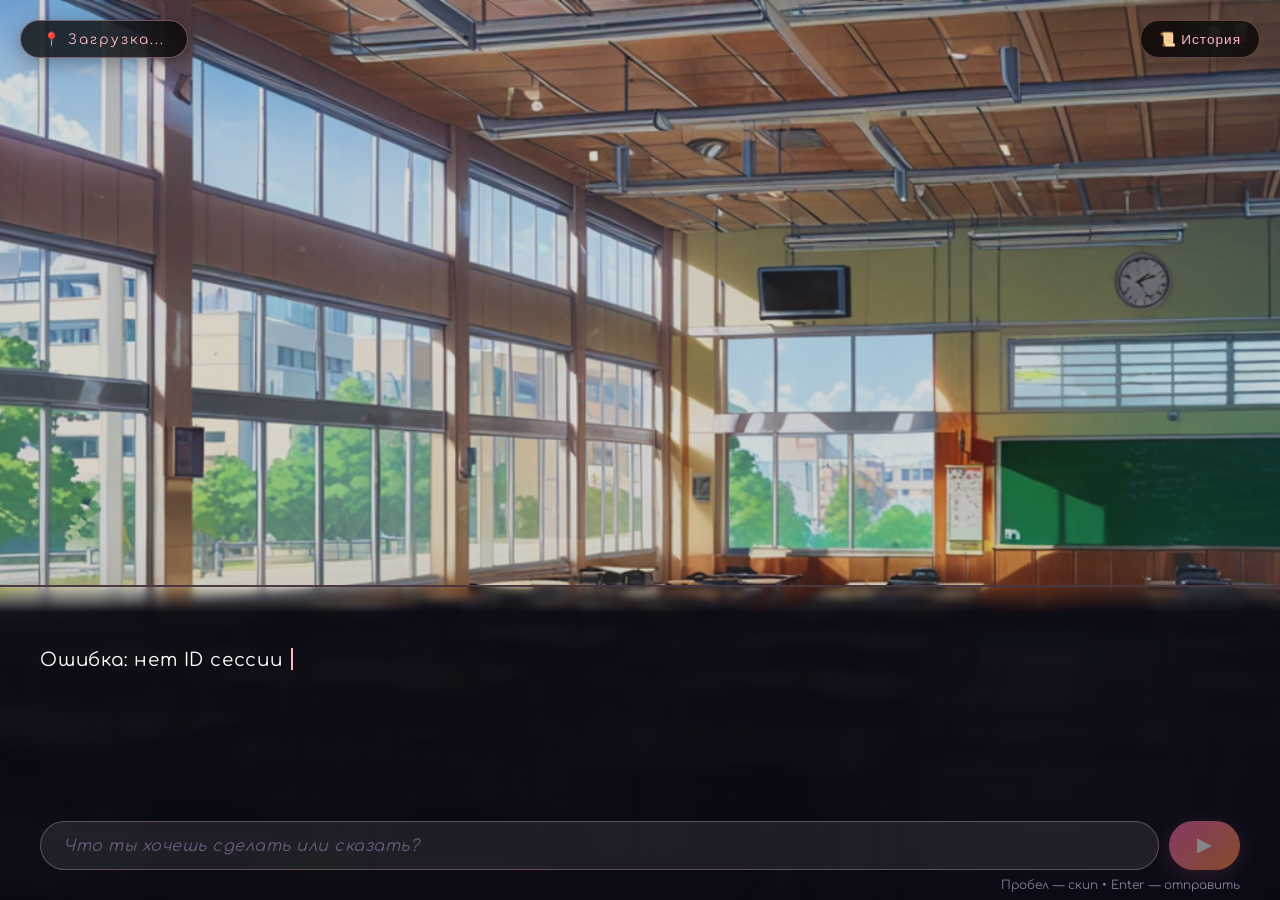
==== templates/game.html @ 04e2ed1e "disign2" ====
<!DOCTYPE html>
<html lang="ru">
<head>
    <meta charset="UTF-8">
    <meta name="viewport" content="width=device-width, initial-scale=1.0">
    <title>RP Future - Академия Сакура</title>
    <style>
        @import url('https://fonts.googleapis.com/css2?family=Comfortaa:wght@300;400;700&display=swap');

        * {
            margin: 0;
            padding: 0;
            box-sizing: border-box;
        }

        body {
            font-family: 'Comfortaa', 'Segoe UI', sans-serif;
            height: 100vh;
            overflow: hidden;
            background: #000;
            user-select: none;
            cursor: default;
        }

        .novel-container {
            width: 100%;
            height: 100vh;
            position: relative;
            display: flex;
            flex-direction: column;
        }

        /* Фон сцены */
        .scene-background {
            position: absolute;
            top: 0;
            left: 0;
            width: 100%;
            height: 100%;
            z-index: 0;
            background-size: cover;
            background-position: center;
            background-repeat: no-repeat;
            transition: background-image 1s ease-in-out;
        }

        .scene-background::after {
            content: '';
            position: absolute;
            top: 0;
            left: 0;
            width: 100%;
            height: 100%;
            background: rgba(0, 0, 0, 0.15);
            pointer-events: none;
            transition: background 1s ease;
        }

        /* Фоны */
        .bg-classroom { background-image: url('/static/images/backgrounds/bg_classroom.png'); }
        .bg-rooftop { background-image: url('/static/images/backgrounds/bg_rooftop.png'); }
        .bg-library { background-image: url('/static/images/backgrounds/bg_library.png'); }
        .bg-library::after { background: rgba(0, 0, 0, 0.25); }
        .bg-courtyard { background-image: url('/static/images/backgrounds/bg_courtyard.png'); }
        .bg-cafeteria { background-image: url('/static/images/backgrounds/bg_cafeteria.png'); }
        .bg-gym { background-image: url('/static/images/backgrounds/bg_gym.png'); }
        .bg-clubroom { background-image: url('/static/images/backgrounds/bg_clubroom.png'); }
        .bg-nursery { background-image: url('/static/images/backgrounds/bg_nursery.png'); }
        .bg-park { background-image: url('/static/images/backgrounds/bg_park.png'); }
        .bg-mall { background-image: url('/static/images/backgrounds/bg_mall.png'); }
        .bg-beach { background-image: url('/static/images/backgrounds/bg_beach.png'); }
        .bg-shrine { background-image: url('/static/images/backgrounds/bg_shrine.png'); }
        .bg-hallway { background-image: url('/static/images/backgrounds/bg_hallway.png'); }
        .bg-gate { background-image: url('/static/images/backgrounds/bg_gate.png'); }
        .bg-classroom-evening { background-image: url('/static/images/backgrounds/bg_classroom_evening.png'); }

        /* Виньетка */
        .scene-vignette {
            position: absolute;
            bottom: 0;
            left: 0;
            width: 100%;
            height: 40%;
            background: linear-gradient(0deg, rgba(0,0,0,0.5) 0%, rgba(0,0,0,0.2) 50%, transparent 100%);
            z-index: 1;
            pointer-events: none;
        }

        /* Лепестки сакуры */
        .sakura-petals {
            position: absolute;
            width: 100%;
            height: 100%;
            pointer-events: none;
            z-index: 2;
            display: none;
        }

        .sakura-petals.active { display: block; }

        .petal {
            position: absolute;
            width: 12px;
            height: 12px;
            background: rgba(255, 182, 193, 0.8);
            border-radius: 50% 0 50% 50%;
            animation: petalFall 8s linear infinite;
        }

        @keyframes petalFall {
            0% { transform: translate(0, -10vh) rotate(0deg); opacity: 0; }
            10% { opacity: 1; }
            90% { opacity: 0.5; }
            100% { transform: translate(100px, 100vh) rotate(720deg); opacity: 0; }
        }

        /* Область сцены */
        .scene-area {
            flex: 1;
            position: relative;
            min-height: 55%;
            overflow: hidden;
            z-index: 1;
        }

        /* Контейнер спрайтов */
        .sprites-container {
            position: absolute;
            bottom: -5%;
            left: 0;
            width: 100%;
            height: 100%;
            display: flex;
            justify-content: center;
            align-items: flex-end;
            gap: 30px;
            padding: 0 8%;
            z-index: 3;
        }

        /* Спрайт персонажа */
        .character-sprite {
            position: relative;
            transition: all 0.8s cubic-bezier(0.68, -0.55, 0.265, 1.55);
            display: none;
            filter: brightness(0.85) saturate(0.9) drop-shadow(0 10px 20px rgba(0,0,0,0.4));
        }

        .character-sprite.visible {
            display: block;
            animation: spriteAppear 0.8s ease;
        }

        .character-sprite.highlighted {
            filter: brightness(1.15) saturate(1.15) drop-shadow(0 0 25px rgba(255,255,255,0.7));
            transform: translateY(-8px) scale(1.04);
            z-index: 10;
        }

        @keyframes spriteAppear {
            from { opacity: 0; transform: translateY(60px); }
            to { opacity: 1; transform: translateY(0); }
        }

        .character-sprite img {
            max-height: 75vh;
            max-width: 28vw;
            width: auto;
            height: auto;
            display: block;
            transition: all 0.8s ease;
            object-fit: contain;
            object-position: bottom;
            /* Опускаем вниз */
            margin-bottom: -20%;
        }

        .sprite-name {
            position: absolute;
            bottom: -30px;
            left: 50%;
            transform: translateX(-50%);
            background: rgba(0,0,0,0.85);
            backdrop-filter: blur(10px);
            color: #fff;
            padding: 5px 14px;
            border-radius: 15px;
            font-size: 0.75em;
            white-space: nowrap;
            letter-spacing: 1px;
            opacity: 0;
            transition: all 0.5s ease;
            border: 1px solid rgba(255,255,255,0.2);
        }

        .character-sprite.highlighted .sprite-name {
            opacity: 1;
            background: rgba(255,255,255,0.95);
            color: #000;
            font-weight: 700;
            box-shadow: 0 5px 20px rgba(0,0,0,0.3);
        }

        .emotion-bubble {
            position: absolute;
            top: -25px;
            left: 50%;
            transform: translateX(-50%);
            font-size: 1.8em;
            animation: emotionFloat 2s ease-in-out infinite;
            opacity: 0;
            transition: opacity 0.3s ease;
            filter: drop-shadow(0 2px 5px rgba(0,0,0,0.3));
        }

        .character-sprite.highlighted .emotion-bubble { opacity: 1; }

        @keyframes emotionFloat {
            0%, 100% { transform: translateX(-50%) translateY(0); }
            50% { transform: translateX(-50%) translateY(-10px); }
        }

        .location-label {
            position: absolute;
            top: 20px;
            left: 20px;
            background: rgba(0,0,0,0.75);
            backdrop-filter: blur(15px);
            color: #FFB6C1;
            padding: 10px 22px;
            border-radius: 25px;
            font-size: 0.85em;
            letter-spacing: 2px;
            border: 1px solid rgba(255,182,193,0.4);
            z-index: 20;
            box-shadow: 0 5px 20px rgba(0,0,0,0.3);
        }

        /* Текстовое поле */
        .text-box-container {
            background: linear-gradient(180deg, rgba(10,10,20,0) 0%, rgba(10,10,20,0.95) 8%, rgba(10,10,20,0.98) 100%);
            padding: 25px 40px 30px;
            min-height: 35%;
            display: flex;
            flex-direction: column;
            border-top: 2px solid rgba(255,182,193,0.25);
            position: relative;
            z-index: 10;
            backdrop-filter: blur(5px);
        }

        .speaker-name-box {
            margin-bottom: 12px;
            display: none;
            animation: slideName 0.5s cubic-bezier(0.68, -0.55, 0.265, 1.55);
        }

        @keyframes slideName {
            from { opacity: 0; transform: translateX(-20px) scale(0.9); }
            to { opacity: 1; transform: translateX(0) scale(1); }
        }

        .speaker-name {
            display: inline-block;
            padding: 8px 24px;
            border-radius: 25px;
            font-weight: 700;
            font-size: 1em;
            letter-spacing: 1.5px;
            box-shadow: 0 4px 20px rgba(0,0,0,0.5);
            position: relative;
        }

        .speaker-name::before {
            content: '';
            position: absolute;
            bottom: -5px;
            left: 22px;
            width: 12px;
            height: 12px;
            background: inherit;
            transform: rotate(45deg);
        }

        .narrator-text {
            color: #b0a0c0;
            font-style: italic;
            margin-bottom: 8px;
            font-size: 0.9em;
            line-height: 1.6;
            opacity: 0.9;
            min-height: 24px;
            text-shadow: 0 1px 2px rgba(0,0,0,0.5);
        }

        .dialogue-text {
            color: #ffffff;
            font-size: 1.15em;
            line-height: 1.8;
            margin-bottom: 15px;
            flex: 1;
            letter-spacing: 0.8px;
            position: relative;
            min-height: 30px;
            text-shadow: 0 1px 3px rgba(0,0,0,0.3);
        }

        .typing-cursor {
            display: inline-block;
            width: 2px;
            height: 1.2em;
            background: #FFB6C1;
            margin-left: 2px;
            vertical-align: text-bottom;
            animation: cursorBlink 0.8s infinite;
        }

        @keyframes cursorBlink {
            0%, 100% { opacity: 1; }
            50% { opacity: 0; }
        }

        .input-area {
            display: flex;
            gap: 10px;
            margin-top: auto;
        }

        #playerInput {
            flex: 1;
            background: rgba(255,255,255,0.08);
            border: 1px solid rgba(255,182,193,0.3);
            color: #fff;
            padding: 14px 22px;
            border-radius: 30px;
            font-family: 'Comfortaa', sans-serif;
            font-size: 1em;
            outline: none;
            transition: all 0.3s ease;
            letter-spacing: 0.5px;
        }

        #playerInput:focus {
            border-color: #FFB6C1;
            background: rgba(255,255,255,0.12);
            box-shadow: 0 0 25px rgba(255,182,193,0.2);
        }

        #playerInput::placeholder {
            color: #6a5a7a;
            font-style: italic;
        }

        .send-button {
            background: linear-gradient(135deg, #ff69b4, #ff8c42);
            border: none;
            color: white;
            padding: 14px 28px;
            border-radius: 30px;
            cursor: pointer;
            font-weight: 700;
            font-size: 1.1em;
            letter-spacing: 1px;
            transition: all 0.3s ease;
            box-shadow: 0 5px 20px rgba(255,105,180,0.3);
        }

        .send-button:hover {
            transform: scale(1.08);
            box-shadow: 0 8px 30px rgba(255,105,180,0.5);
        }

        .send-button:active { transform: scale(0.95); }
        .send-button:disabled { opacity: 0.5; cursor: not-allowed; transform: none; }

        .continue-hint {
            position: absolute;
            bottom: 8px;
            right: 40px;
            color: #8a7a9a;
            font-size: 0.75em;
            animation: hintPulse 2s infinite;
            pointer-events: none;
        }

        @keyframes hintPulse {
            0%, 100% { opacity: 0.4; }
            50% { opacity: 0.8; }
        }

        .history-button {
            position: absolute;
            top: 20px;
            right: 20px;
            background: rgba(0,0,0,0.75);
            backdrop-filter: blur(15px);
            color: #FFB6C1;
            border: 1px solid rgba(255,182,193,0.3);
            padding: 10px 18px;
            border-radius: 25px;
            cursor: pointer;
            font-size: 0.85em;
            z-index: 20;
            transition: all 0.3s ease;
            letter-spacing: 1px;
        }

        .history-button:hover {
            background: rgba(255,105,180,0.2);
            box-shadow: 0 0 20px rgba(255,105,180,0.3);
        }

        .disable-selection {
            user-select: none;
            -webkit-user-select: none;
        }

        @media (max-width: 768px) {
            .sprites-container { gap: 15px; padding: 0 2%; }
            .character-sprite img { max-height: 45vh; max-width: 28vw; }
            .text-box-container { padding: 20px 25px 25px; }
        }
    </style>
</head>
<body class="disable-selection">
    <div class="novel-container">
        <!-- Фон сцены -->
        <div class="scene-background bg-classroom" id="sceneBackground"></div>
        <div class="scene-vignette"></div>
        <div class="sakura-petals" id="sakuraPetals"></div>

        <!-- Область сцены -->
        <div class="scene-area" id="sceneArea">
            <div class="location-label" id="locationLabel">📍 Загрузка...</div>

            <div class="sprites-container" id="spritesContainer">
                <!-- Гарфилд -->
                <div class="character-sprite" id="sprite-garfild" data-position="left" style="order: 1;">
                    <div class="emotion-bubble" id="emotion-garfild"></div>
                    <img src="/static/images/sprites/boy_garfild.png" alt="Гарфилд">
                    <div class="sprite-name">📋 Гарфилд</div>
                </div>

                <!-- Моника -->
                <div class="character-sprite" id="sprite-monika" data-position="center" style="order: 2;">
                    <div class="emotion-bubble" id="emotion-monika"></div>
                    <img src="/static/images/sprites/girl_monika.png" alt="Моника">
                    <div class="sprite-name">📚 Моника</div>
                </div>

                <!-- Рейко -->
                <div class="character-sprite" id="sprite-reiko" data-position="right" style="order: 3;">
                    <div class="emotion-bubble" id="emotion-reiko"></div>
                    <img src="/static/images/sprites/girl_reiko.png" alt="Рейко">
                    <div class="sprite-name">🏃‍♀️ Рейко</div>
                </div>

                <!-- Юки -->
                <div class="character-sprite" id="sprite-yuki" data-position="left" style="order: 4;">
                    <div class="emotion-bubble" id="emotion-yuki"></div>
                    <img src="/static/images/sprites/girl_yuki.png" alt="Юки">
                    <div class="sprite-name">🎨 Юки</div>
                </div>

                <!-- Такеши -->
                <div class="character-sprite" id="sprite-takeshi" data-position="right" style="order: 5;">
                    <div class="emotion-bubble" id="emotion-takeshi"></div>
                    <img src="/static/images/sprites/boy_takeshi.png" alt="Такеши">
                    <div class="sprite-name">👊 Такеши</div>
                </div>

                <!-- Хана -->
                <div class="character-sprite" id="sprite-hana" data-position="center" style="order: 6;">
                    <div class="emotion-bubble" id="emotion-hana"></div>
                    <img src="/static/images/sprites/girl_hana.png" alt="Хана">
                    <div class="sprite-name">👑 Хана</div>
                </div>

                <!-- Хару -->
                <div class="character-sprite" id="sprite-haru" data-position="left" style="order: 7;">
                    <div class="emotion-bubble" id="emotion-haru"></div>
                    <img src="/static/images/sprites/boy_haru.png" alt="Хару">
                    <div class="sprite-name">😄 Хару</div>
                </div>

                <!-- Акира -->
                <div class="character-sprite" id="sprite-akira" data-position="right" style="order: 8;">
                    <div class="emotion-bubble" id="emotion-akira"></div>
                    <img src="/static/images/sprites/boy_akira.png" alt="Акира">
                    <div class="sprite-name">💻 Акира</div>
                </div>

                <!-- Сенсей -->
                <div class="character-sprite" id="sprite-sensei" data-position="center" style="order: 9;">
                    <div class="emotion-bubble" id="emotion-sensei"></div>
                    <img src="/static/images/sprites/boy_sensei.png" alt="Танака-сенсей">
                    <div class="sprite-name">👨‍🏫 Сенсей</div>
                </div>

                <!-- Юми -->
                <div class="character-sprite" id="sprite-yumi" data-position="left" style="order: 10;">
                    <div class="emotion-bubble" id="emotion-yumi"></div>
                    <img src="/static/images/sprites/girl_yumi.png" alt="Юми">
                    <div class="sprite-name">💉 Юми</div>
                </div>

                <!-- Рю -->
                <div class="character-sprite" id="sprite-ryuu" data-position="right" style="order: 11;">
                    <div class="emotion-bubble" id="emotion-ryuu"></div>
                    <img src="/static/images/sprites/boy_ryuu.png" alt="Рю">
                    <div class="sprite-name">⚔️ Рю</div>
                </div>

                <!-- Эми -->
                <div class="character-sprite" id="sprite-emi" data-position="center" style="order: 12;">
                    <div class="emotion-bubble" id="emotion-emi"></div>
                    <img src="/static/images/sprites/girl_emi.png" alt="Эми">
                    <div class="sprite-name">📰 Эми</div>
                </div>
            </div>
        </div>

        <!-- Текстовое поле -->
        <div class="text-box-container">
            <div class="speaker-name-box" id="speakerNameBox">
                <span class="speaker-name" id="speakerName"></span>
            </div>

            <div class="narrator-text" id="narratorText"></div>
            <div class="dialogue-text" id="dialogueText">
                <span id="typingText"></span>
                <span class="typing-cursor" id="typingCursor"></span>
            </div>

            <div class="input-area">
                <input type="text" id="playerInput" placeholder="Что ты хочешь сделать или сказать?" maxlength="200" autocomplete="off" disabled>
                <button class="send-button" id="sendButton" disabled>▶</button>
            </div>

            <div class="continue-hint">Пробел — скип • Enter — отправить</div>
        </div>

        <button class="history-button" onclick="showHistory()">📜 История</button>
    </div>

    <script>
        // ==================== ГЛОБАЛЬНЫЕ ПЕРЕМЕННЫЕ ====================
        let gameData = null;
        let currentScene = null;
        let isTyping = false;
        let typingTimeout = null;
        let waitingForInput = true;
        const sessionId = new URLSearchParams(window.location.search).get('session');

        const TYPING_SPEED = 40;
        const FAST_TYPING_SPEED = 12;

        const EMOTION_ICONS = {
            'радость': '😊', 'грусть': '😢', 'злость': '😠',
            'удивление': '😲', 'нейтрально': '😐', 'смущение': '😳',
            'восторг': '🤩', 'happy': '😊', 'sad': '😢',
            'angry': '😠', 'surprised': '😲', 'normal': '😐',
            'excited': '🤩', 'serious': '🧐', 'shy': '😳',
            'flirty': '😏', 'worried': '😟', 'proud': '😤'
        };

        const CHAR_COLORS = {
            'garfild': '#ff8c42', 'monika': '#ff69b4', 'reiko': '#00d4aa',
            'yuki': '#b8a9d4', 'takeshi': '#ff4444', 'hana': '#4da6ff',
            'haru': '#ffd700', 'akira': '#7cfc00', 'sensei': '#deb887',
            'yumi': '#ff9999', 'ryuu': '#808080', 'emi': '#ff1493'
        };

        const CHAR_NAMES = {
            'garfild': 'Гарфилд', 'monika': 'Моника', 'reiko': 'Рейко',
            'yuki': 'Юки', 'takeshi': 'Такеши', 'hana': 'Хана',
            'haru': 'Хару', 'akira': 'Акира', 'sensei': 'Танака-сенсей',
            'yumi': 'Юми', 'ryuu': 'Рю', 'emi': 'Эми'
        };

        const LOCATION_NAMES = {
            'classroom': 'Класс 2-B', 'rooftop': 'Школьная крыша',
            'library': 'Библиотека', 'courtyard': 'Школьный двор',
            'cafeteria': 'Столовая', 'gym': 'Спортзал',
            'clubroom': 'Клубная комната', 'nursery': 'Медкабинет',
            'park': 'Приморский парк', 'mall': 'ТЦ Сакура-Молл',
            'beach': 'Пляж', 'shrine': 'Храм',
            'hallway': 'Коридор', 'gate': 'Ворота школы',
            'classroom_evening': 'Класс (вечер)'
        };

        // ==================== ФУНКЦИИ СПРАЙТОВ ====================
        function updateSprites(sprites) {
            if (!sprites) return;

            Object.keys(sprites).forEach(charId => {
                const sprite = document.getElementById(`sprite-${charId}`);
                const emotion = document.getElementById(`emotion-${charId}`);
                const config = sprites[charId];

                if (!sprite) return;

                if (config && config.visible) {
                    sprite.classList.add('visible');
                    if (config.highlight) {
                        sprite.classList.add('highlighted');
                    } else {
                        sprite.classList.remove('highlighted');
                    }
                    if (emotion && config.emotion) {
                        emotion.textContent = EMOTION_ICONS[config.emotion] || '😐';
                    }
                } else {
                    sprite.classList.remove('visible', 'highlighted');
                    if (emotion) emotion.textContent = '';
                }
            });
        }

        function updateBackground(location) {
            const bg = document.getElementById('sceneBackground');
            const petals = document.getElementById('sakuraPetals');

            bg.className = 'scene-background';
            petals.classList.remove('active');

            const bgClasses = {
                'classroom': 'bg-classroom', 'rooftop': 'bg-rooftop',
                'library': 'bg-library', 'courtyard': 'bg-courtyard',
                'cafeteria': 'bg-cafeteria', 'gym': 'bg-gym',
                'clubroom': 'bg-clubroom', 'nursery': 'bg-nursery',
                'park': 'bg-park', 'mall': 'bg-mall',
                'beach': 'bg-beach', 'shrine': 'bg-shrine',
                'hallway': 'bg-hallway', 'gate': 'bg-gate',
                'classroom_evening': 'bg-classroom-evening'
            };

            if (bgClasses[location]) {
                bg.classList.add(bgClasses[location]);
                if (location === 'courtyard') petals.classList.add('active');
            } else {
                bg.classList.add('bg-classroom');
            }
        }

        function createSakuraPetals() {
            const container = document.getElementById('sakuraPetals');
            for (let i = 0; i < 20; i++) {
                const petal = document.createElement('div');
                petal.className = 'petal';
                petal.style.left = Math.random() * 100 + '%';
                petal.style.animationDelay = Math.random() * 8 + 's';
                petal.style.animationDuration = (Math.random() * 6 + 6) + 's';
                container.appendChild(petal);
            }
        }

        // ==================== ФУНКЦИИ ТЕКСТА ====================
        async function loadGame() {
            if (!sessionId) {
                document.getElementById('typingText').textContent = 'Ошибка: нет ID сессии';
                return;
            }

            try {
                const response = await fetch(`/api/load_game_data?session=${sessionId}`);
                const data = await response.json();

                if (data.success) {
                    gameData = data.game;
                    document.getElementById('locationLabel').textContent = '📍 ' + data.game.location_name;
                    updateBackground(data.game.current_location);

                    if (gameData.game_history.length > 0) {
                        const lastScene = gameData.game_history[gameData.game_history.length - 1];
                        await displayScene(lastScene);
                    }

                    waitingForInput = true;
                    enableInput();
                }
            } catch (error) {
                console.error('Ошибка загрузки:', error);
                document.getElementById('typingText').textContent = 'Ошибка загрузки игры';
                enableInput();
            }
        }

        async function typeText(element, text, speed = TYPING_SPEED) {
            isTyping = true;
            element.textContent = '';
            const cursor = document.getElementById('typingCursor');
            cursor.style.display = 'inline-block';
            disableInput();

            return new Promise((resolve) => {
                let index = 0;

                function type() {
                    if (index < text.length) {
                        element.textContent += text[index];
                        index++;

                        const char = text[index - 1];
                        const delay = (char === '.' || char === '!' || char === '?') ? speed * 5 :
                                     (char === ',' || char === ';') ? speed * 2.5 :
                                     speed + Math.random() * 15;

                        typingTimeout = setTimeout(type, delay);
                    } else {
                        cursor.style.display = 'none';
                        isTyping = false;
                        resolve();
                    }
                }

                type();
            });
        }

        function skipTyping() {
            if (isTyping && typingTimeout) {
                clearTimeout(typingTimeout);
                isTyping = false;

                const typingText = document.getElementById('typingText');
                if (currentScene) {
                    typingText.textContent = currentScene.type === 'player_action' ?
                        '🗣️ ' + currentScene.player_text :
                        (currentScene.speaker_text || '');
                }

                document.getElementById('typingCursor').style.display = 'none';
            }
        }

        async function displayDialog(scene) {
            const nameBox = document.getElementById('speakerNameBox');
            const typingEl = document.getElementById('typingText');

            for (let i = 0; i < scene.dialog_chain.length; i++) {
                const line = scene.dialog_chain[i];
                const speakerId = line.speaker;

                const sprite = document.getElementById(`sprite-${speakerId}`);
                if (sprite) sprite.classList.add('highlighted');

                nameBox.style.display = 'block';
                const nameEl = document.getElementById('speakerName');
                nameEl.textContent = CHAR_NAMES[speakerId] || speakerId;
                const bgColor = CHAR_COLORS[speakerId] || '#fff';
                nameEl.style.background = bgColor;
                nameEl.style.color = '#000';
                nameEl.style.boxShadow = `0 4px 15px ${bgColor}44`;

                typingEl.innerHTML = '';
                document.getElementById('typingCursor').style.display = 'inline-block';
                document.getElementById('typingCursor').style.background = bgColor;

                const tempSpan = document.createElement('span');
                tempSpan.style.color = bgColor;
                typingEl.appendChild(tempSpan);

                await typeText(tempSpan, line.text, 30);
                await new Promise(r => setTimeout(r, 400));

                if (i < scene.dialog_chain.length - 1 && sprite) {
                    sprite.classList.remove('highlighted');
                }
            }

            updateSprites(scene.sprites);
            document.getElementById('typingCursor').style.display = 'none';
        }

        async function displayScene(scene) {
            currentScene = scene;

            const nameBox = document.getElementById('speakerNameBox');
            nameBox.style.display = 'none';

            const narratorEl = document.getElementById('narratorText');
            narratorEl.textContent = '';

            const typingEl = document.getElementById('typingText');
            typingEl.textContent = '';

            disableInput();

            if (scene.type === 'player_action') {
                typingEl.style.color = '#FFB6C1';
                document.getElementById('typingCursor').style.display = 'inline-block';
                await typeText(typingEl, '🗣️ ' + scene.player_text, FAST_TYPING_SPEED);
                enableInput();
                return;
            }

            // Обновляем спрайты и фон
            if (scene.sprites) updateSprites(scene.sprites);
            if (scene.location) {
                updateBackground(scene.location);
                document.getElementById('locationLabel').textContent =
                    '📍 ' + (LOCATION_NAMES[scene.location] || scene.location);
            }

            if (scene.narrator_text) {
                narratorEl.textContent = scene.narrator_text;
            }

            // Диалог или одиночная реплика
            if (scene.dialog_chain && scene.dialog_chain.length > 0) {
                await displayDialog(scene);
            } else {
                const speakerId = scene.speaker_id || 'narrator';

                if (speakerId !== 'narrator') {
                    nameBox.style.display = 'block';
                    const nameEl = document.getElementById('speakerName');
                    nameEl.textContent = scene.speaker_name || CHAR_NAMES[speakerId] || 'Персонаж';
                    const bgColor = CHAR_COLORS[speakerId] || '#FFB6C1';
                    nameEl.style.background = bgColor;
                    nameEl.style.color = '#000';
                    nameEl.style.boxShadow = `0 4px 15px ${bgColor}44`;
                }

                const textToType = scene.speaker_text || '...';
                typingEl.style.color = speakerId === 'narrator' ? '#c0c0c0' : '#ffffff';
                document.getElementById('typingCursor').style.display = 'inline-block';
                await typeText(typingEl, textToType);
            }

            // Маркер конца диалога
            if (scene.dialog_end_marker === 'direct_question_to_player') {
                await new Promise(r => setTimeout(r, 400));
                const hint = document.createElement('div');
                hint.style.cssText = 'color: #FFB6C1; font-size: 0.9em; margin-top: 8px; animation: textFadeIn 0.5s ease;';
                hint.textContent = '→ Ждут твоего ответа...';
                document.getElementById('dialogueText').appendChild(hint);
                setTimeout(() => hint.remove(), 3000);
            }

            waitingForInput = true;
            enableInput();
        }

        function enableInput() {
            const input = document.getElementById('playerInput');
            const button = document.getElementById('sendButton');
            input.disabled = false;
            button.disabled = false;
            waitingForInput = true;
            setTimeout(() => { if (!isTyping) input.focus(); }, 100);
        }

        function disableInput() {
            document.getElementById('playerInput').disabled = true;
            document.getElementById('sendButton').disabled = true;
            waitingForInput = false;
        }

        async function sendAction() {
            if (isTyping) {
                skipTyping();
                setTimeout(() => enableInput(), 50);
                return;
            }

            if (!waitingForInput) return;

            const input = document.getElementById('playerInput');
            const action = input.value.trim();

            if (!action) { input.focus(); return; }

            input.value = '';
            disableInput();

            await displayScene({ type: 'player_action', player_text: action });

            try {
                const response = await fetch('/api/game_action', {
                    method: 'POST',
                    headers: { 'Content-Type': 'application/json' },
                    body: JSON.stringify({ session_id: sessionId, action: action })
                });

                const data = await response.json();

                if (data.success && data.scene) {
                    await new Promise(r => setTimeout(r, 600));
                    await displayScene(data.scene);
                } else if (data.error) {
                    document.getElementById('typingText').textContent = '⚠️ ' + data.error;
                    enableInput();
                }
            } catch (error) {
                console.error('Ошибка отправки:', error);
                document.getElementById('typingText').textContent = '⚠️ Ошибка соединения. Попробуй снова.';
                enableInput();
            }
        }

        function showHistory() {
            if (!gameData || !gameData.game_history) return;
            console.log('📜 История игры:', gameData.game_history);
            alert(`В истории ${gameData.game_history.length} событий.`);
        }

        // ==================== ОБРАБОТЧИКИ ====================
        document.getElementById('playerInput').addEventListener('keydown', function(e) {
            if (e.key === 'Enter') { e.preventDefault(); sendAction(); }
        });

        document.getElementById('sendButton').addEventListener('click', function(e) {
            e.preventDefault(); sendAction();
        });

        document.getElementById('sendButton').addEventListener('touchend', function(e) {
            e.preventDefault(); sendAction();
        });

        document.querySelector('.text-box-container').addEventListener('click', function(e) {
            if (isTyping && e.target !== document.getElementById('playerInput') && e.target.id !== 'sendButton') {
                skipTyping();
                setTimeout(() => enableInput(), 50);
            }
        });

        document.addEventListener('keydown', function(e) {
            if (e.key === ' ' && isTyping && document.activeElement !== document.getElementById('playerInput')) {
                e.preventDefault();
                skipTyping();
                setTimeout(() => enableInput(), 50);
            }
        });

        // ==================== ИНИЦИАЛИЗАЦИЯ ====================
        window.addEventListener('DOMContentLoaded', function() {
            console.log('🎮 RP Future - Загрузка игры...');
            console.log('📱 Session ID:', sessionId);

            ['classroom', 'rooftop', 'library', 'courtyard', 'cafeteria', 'gym',
             'clubroom', 'nursery', 'park', 'mall', 'beach', 'shrine',
             'hallway', 'gate', 'classroom_evening'].forEach(loc => {
                const img = new Image();
                img.src = `/static/images/backgrounds/bg_${loc}.png`;
            });

            createSakuraPetals();
            loadGame();

            document.addEventListener('click', function(e) {
                const input = document.getElementById('playerInput');
                if (!isTyping && waitingForInput && e.target !== input &&
                    !e.target.classList.contains('send-button') &&
                    !e.target.classList.contains('history-button')) {
                    input.focus();
                }
            });
        });
    </script>
</body>
</html>
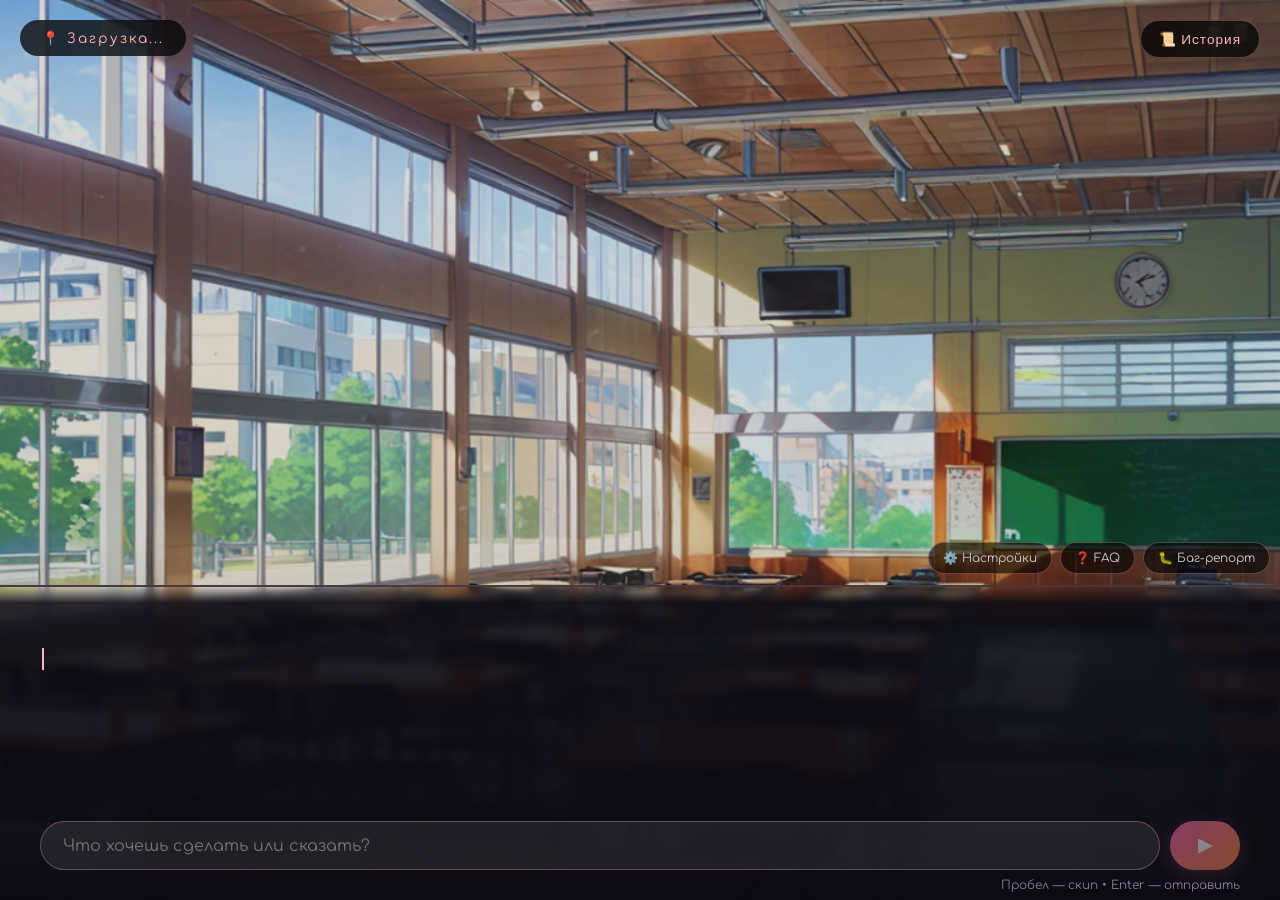
==== commit 4703a29a: "options" ====
--- a/templates/game.html
+++ b/templates/game.html
@@ -7,60 +7,36 @@
     <style>
         @import url('https://fonts.googleapis.com/css2?family=Comfortaa:wght@300;400;700&display=swap');
 
-        * {
-            margin: 0;
-            padding: 0;
-            box-sizing: border-box;
-        }
+        * { margin: 0; padding: 0; box-sizing: border-box; }
 
         body {
             font-family: 'Comfortaa', 'Segoe UI', sans-serif;
-            height: 100vh;
-            overflow: hidden;
-            background: #000;
-            user-select: none;
-            cursor: default;
+            height: 100vh; overflow: hidden;
+            background: #000; user-select: none; cursor: default;
         }
 
         .novel-container {
-            width: 100%;
-            height: 100vh;
-            position: relative;
-            display: flex;
-            flex-direction: column;
-        }
-
-        /* Фон сцены */
+            width: 100%; height: 100vh; position: relative;
+            display: flex; flex-direction: column;
+        }
+
+        /* Фон */
         .scene-background {
-            position: absolute;
-            top: 0;
-            left: 0;
-            width: 100%;
-            height: 100%;
-            z-index: 0;
-            background-size: cover;
-            background-position: center;
+            position: absolute; top: 0; left: 0;
+            width: 100%; height: 100%; z-index: 0;
+            background-size: cover; background-position: center;
             background-repeat: no-repeat;
             transition: background-image 1s ease-in-out;
         }
-
         .scene-background::after {
-            content: '';
-            position: absolute;
-            top: 0;
-            left: 0;
-            width: 100%;
-            height: 100%;
-            background: rgba(0, 0, 0, 0.15);
-            pointer-events: none;
-            transition: background 1s ease;
-        }
-
-        /* Фоны */
+            content: ''; position: absolute; top: 0; left: 0;
+            width: 100%; height: 100%;
+            background: rgba(0,0,0,0.15); pointer-events: none;
+        }
         .bg-classroom { background-image: url('/static/images/backgrounds/bg_classroom.png'); }
         .bg-rooftop { background-image: url('/static/images/backgrounds/bg_rooftop.png'); }
         .bg-library { background-image: url('/static/images/backgrounds/bg_library.png'); }
-        .bg-library::after { background: rgba(0, 0, 0, 0.25); }
+        .bg-library::after { background: rgba(0,0,0,0.25); }
         .bg-courtyard { background-image: url('/static/images/backgrounds/bg_courtyard.png'); }
         .bg-cafeteria { background-image: url('/static/images/backgrounds/bg_cafeteria.png'); }
         .bg-gym { background-image: url('/static/images/backgrounds/bg_gym.png'); }
@@ -74,345 +50,274 @@
         .bg-gate { background-image: url('/static/images/backgrounds/bg_gate.png'); }
         .bg-classroom-evening { background-image: url('/static/images/backgrounds/bg_classroom_evening.png'); }
 
-        /* Виньетка */
         .scene-vignette {
-            position: absolute;
-            bottom: 0;
-            left: 0;
-            width: 100%;
-            height: 40%;
+            position: absolute; bottom: 0; left: 0;
+            width: 100%; height: 40%;
             background: linear-gradient(0deg, rgba(0,0,0,0.5) 0%, rgba(0,0,0,0.2) 50%, transparent 100%);
-            z-index: 1;
-            pointer-events: none;
-        }
-
-        /* Лепестки сакуры */
+            z-index: 1; pointer-events: none;
+        }
+
         .sakura-petals {
-            position: absolute;
-            width: 100%;
-            height: 100%;
-            pointer-events: none;
-            z-index: 2;
-            display: none;
-        }
-
+            position: absolute; width: 100%; height: 100%;
+            pointer-events: none; z-index: 2; display: none;
+        }
         .sakura-petals.active { display: block; }
-
         .petal {
-            position: absolute;
-            width: 12px;
-            height: 12px;
-            background: rgba(255, 182, 193, 0.8);
+            position: absolute; width: 12px; height: 12px;
+            background: rgba(255,182,193,0.8);
             border-radius: 50% 0 50% 50%;
             animation: petalFall 8s linear infinite;
         }
-
         @keyframes petalFall {
-            0% { transform: translate(0, -10vh) rotate(0deg); opacity: 0; }
-            10% { opacity: 1; }
-            90% { opacity: 0.5; }
-            100% { transform: translate(100px, 100vh) rotate(720deg); opacity: 0; }
-        }
-
-        /* Область сцены */
+            0% { transform: translate(0,-10vh) rotate(0deg); opacity: 0; }
+            10% { opacity: 1; } 90% { opacity: 0.5; }
+            100% { transform: translate(100px,100vh) rotate(720deg); opacity: 0; }
+        }
+
         .scene-area {
-            flex: 1;
-            position: relative;
-            min-height: 55%;
-            overflow: hidden;
-            z-index: 1;
-        }
-
-        /* Контейнер спрайтов */
+            flex: 1; position: relative; min-height: 55%;
+            overflow: hidden; z-index: 1;
+        }
+
         .sprites-container {
-            position: absolute;
-            bottom: -5%;
-            left: 0;
-            width: 100%;
-            height: 100%;
-            display: flex;
-            justify-content: center;
-            align-items: flex-end;
-            gap: 30px;
-            padding: 0 8%;
-            z-index: 3;
-        }
-
-        /* Спрайт персонажа */
+            position: absolute; bottom: -5%; left: 0;
+            width: 100%; height: 100%;
+            display: flex; justify-content: center; align-items: flex-end;
+            gap: 30px; padding: 0 8%; z-index: 3;
+        }
         .character-sprite {
             position: relative;
-            transition: all 0.8s cubic-bezier(0.68, -0.55, 0.265, 1.55);
+            transition: all 0.8s cubic-bezier(0.68,-0.55,0.265,1.55);
             display: none;
             filter: brightness(0.85) saturate(0.9) drop-shadow(0 10px 20px rgba(0,0,0,0.4));
         }
-
-        .character-sprite.visible {
-            display: block;
-            animation: spriteAppear 0.8s ease;
-        }
-
+        .character-sprite.visible { display: block; animation: spriteAppear 0.8s ease; }
         .character-sprite.highlighted {
-            filter: brightness(1.15) saturate(1.15) drop-shadow(0 0 25px rgba(255,255,255,0.7));
-            transform: translateY(-8px) scale(1.04);
-            z-index: 10;
-        }
-
+            filter: brightness(1.2) saturate(1.2) drop-shadow(0 0 30px rgba(255,255,255,0.8));
+            transform: translateY(-15px) scale(1.06); z-index: 10;
+        }
         @keyframes spriteAppear {
-            from { opacity: 0; transform: translateY(60px); }
+            from { opacity: 0; transform: translateY(80px); }
             to { opacity: 1; transform: translateY(0); }
         }
-
         .character-sprite img {
-            max-height: 75vh;
-            max-width: 28vw;
-            width: auto;
-            height: auto;
-            display: block;
+            max-height: 65vh; max-width: 28vw; min-width: 150px;
+            width: auto; height: auto; display: block;
             transition: all 0.8s ease;
-            object-fit: contain;
-            object-position: bottom;
-            /* Опускаем вниз */
-            margin-bottom: -20%;
-        }
-
+            object-fit: contain; object-position: bottom;
+            margin-bottom: -5%;
+        }
         .sprite-name {
-            position: absolute;
-            bottom: -30px;
-            left: 50%;
+            position: absolute; bottom: -30px; left: 50%;
             transform: translateX(-50%);
-            background: rgba(0,0,0,0.85);
-            backdrop-filter: blur(10px);
-            color: #fff;
-            padding: 5px 14px;
-            border-radius: 15px;
-            font-size: 0.75em;
-            white-space: nowrap;
-            letter-spacing: 1px;
-            opacity: 0;
-            transition: all 0.5s ease;
-            border: 1px solid rgba(255,255,255,0.2);
-        }
-
+            background: rgba(0,0,0,0.85); backdrop-filter: blur(10px);
+            color: #fff; padding: 5px 14px; border-radius: 15px;
+            font-size: 0.75em; white-space: nowrap; letter-spacing: 1px;
+            opacity: 0; transition: all 0.5s ease;
+        }
         .character-sprite.highlighted .sprite-name {
-            opacity: 1;
-            background: rgba(255,255,255,0.95);
-            color: #000;
-            font-weight: 700;
+            opacity: 1; background: rgba(255,255,255,0.95);
+            color: #000; font-weight: 700;
             box-shadow: 0 5px 20px rgba(0,0,0,0.3);
         }
-
         .emotion-bubble {
-            position: absolute;
-            top: -25px;
-            left: 50%;
-            transform: translateX(-50%);
-            font-size: 1.8em;
+            position: absolute; top: -25px; left: 50%;
+            transform: translateX(-50%); font-size: 1.8em;
             animation: emotionFloat 2s ease-in-out infinite;
-            opacity: 0;
-            transition: opacity 0.3s ease;
-            filter: drop-shadow(0 2px 5px rgba(0,0,0,0.3));
-        }
-
+            opacity: 0; transition: opacity 0.3s;
+        }
         .character-sprite.highlighted .emotion-bubble { opacity: 1; }
-
         @keyframes emotionFloat {
-            0%, 100% { transform: translateX(-50%) translateY(0); }
+            0%,100% { transform: translateX(-50%) translateY(0); }
             50% { transform: translateX(-50%) translateY(-10px); }
         }
 
         .location-label {
-            position: absolute;
-            top: 20px;
-            left: 20px;
-            background: rgba(0,0,0,0.75);
-            backdrop-filter: blur(15px);
-            color: #FFB6C1;
-            padding: 10px 22px;
-            border-radius: 25px;
-            font-size: 0.85em;
-            letter-spacing: 2px;
-            border: 1px solid rgba(255,182,193,0.4);
+            position: absolute; top: 20px; left: 20px;
+            background: rgba(0,0,0,0.75); backdrop-filter: blur(15px);
+            color: #FFB6C1; padding: 10px 22px; border-radius: 25px;
+            font-size: 0.85em; letter-spacing: 2px;
             z-index: 20;
-            box-shadow: 0 5px 20px rgba(0,0,0,0.3);
-        }
-
-        /* Текстовое поле */
+        }
+
+        .history-button {
+            position: absolute; top: 20px; right: 20px;
+            background: rgba(0,0,0,0.75); backdrop-filter: blur(15px);
+            color: #FFB6C1; border: 1px solid rgba(255,182,193,0.3);
+            padding: 10px 18px; border-radius: 25px; cursor: pointer;
+            font-size: 0.85em; z-index: 20; transition: all 0.3s; letter-spacing: 1px;
+        }
+        .history-button:hover { background: rgba(255,105,180,0.2); }
+
+        /* Текст */
         .text-box-container {
-            background: linear-gradient(180deg, rgba(10,10,20,0) 0%, rgba(10,10,20,0.95) 8%, rgba(10,10,20,0.98) 100%);
-            padding: 25px 40px 30px;
-            min-height: 35%;
-            display: flex;
-            flex-direction: column;
+            background: linear-gradient(180deg, rgba(10,10,20,0) 0%, rgba(10,10,20,0.85) 5%, rgba(10,10,20,0.98) 100%);
+            padding: 25px 40px 30px; min-height: 35%;
+            display: flex; flex-direction: column;
             border-top: 2px solid rgba(255,182,193,0.25);
-            position: relative;
-            z-index: 10;
-            backdrop-filter: blur(5px);
-        }
-
+            position: relative; z-index: 10; backdrop-filter: blur(5px);
+        }
         .speaker-name-box {
-            margin-bottom: 12px;
-            display: none;
-            animation: slideName 0.5s cubic-bezier(0.68, -0.55, 0.265, 1.55);
-        }
-
+            margin-bottom: 12px; display: none;
+            animation: slideName 0.5s cubic-bezier(0.68,-0.55,0.265,1.55);
+        }
         @keyframes slideName {
             from { opacity: 0; transform: translateX(-20px) scale(0.9); }
             to { opacity: 1; transform: translateX(0) scale(1); }
         }
-
         .speaker-name {
-            display: inline-block;
-            padding: 8px 24px;
-            border-radius: 25px;
-            font-weight: 700;
-            font-size: 1em;
-            letter-spacing: 1.5px;
-            box-shadow: 0 4px 20px rgba(0,0,0,0.5);
-            position: relative;
-        }
-
+            display: inline-block; padding: 8px 24px;
+            border-radius: 25px; font-weight: 700; font-size: 1em;
+            letter-spacing: 1.5px; box-shadow: 0 4px 20px rgba(0,0,0,0.5);
+        }
         .speaker-name::before {
-            content: '';
-            position: absolute;
-            bottom: -5px;
-            left: 22px;
-            width: 12px;
-            height: 12px;
-            background: inherit;
-            transform: rotate(45deg);
-        }
-
+            content: ''; position: absolute; bottom: -5px; left: 22px;
+            width: 12px; height: 12px; background: inherit; transform: rotate(45deg);
+        }
         .narrator-text {
-            color: #b0a0c0;
-            font-style: italic;
-            margin-bottom: 8px;
-            font-size: 0.9em;
-            line-height: 1.6;
-            opacity: 0.9;
+            color: #b0a0c0; font-style: italic; margin-bottom: 8px;
+            font-size: 0.9em; line-height: 1.6; opacity: 0.9;
             min-height: 24px;
-            text-shadow: 0 1px 2px rgba(0,0,0,0.5);
-        }
-
+        }
         .dialogue-text {
-            color: #ffffff;
-            font-size: 1.15em;
-            line-height: 1.8;
-            margin-bottom: 15px;
-            flex: 1;
-            letter-spacing: 0.8px;
-            position: relative;
-            min-height: 30px;
-            text-shadow: 0 1px 3px rgba(0,0,0,0.3);
-        }
-
+            color: #ffffff; font-size: 1.15em; line-height: 1.8;
+            margin-bottom: 15px; flex: 1; letter-spacing: 0.8px;
+            position: relative; min-height: 30px;
+        }
         .typing-cursor {
-            display: inline-block;
-            width: 2px;
-            height: 1.2em;
-            background: #FFB6C1;
-            margin-left: 2px;
-            vertical-align: text-bottom;
-            animation: cursorBlink 0.8s infinite;
-        }
-
-        @keyframes cursorBlink {
-            0%, 100% { opacity: 1; }
-            50% { opacity: 0; }
-        }
-
-        .input-area {
-            display: flex;
-            gap: 10px;
-            margin-top: auto;
-        }
-
+            display: inline-block; width: 2px; height: 1.2em;
+            background: #FFB6C1; margin-left: 2px;
+            vertical-align: text-bottom; animation: cursorBlink 0.8s infinite;
+        }
+        @keyframes cursorBlink { 0%,100% { opacity: 1; } 50% { opacity: 0; } }
+
+        .input-area { display: flex; gap: 10px; margin-top: auto; }
         #playerInput {
-            flex: 1;
-            background: rgba(255,255,255,0.08);
-            border: 1px solid rgba(255,182,193,0.3);
-            color: #fff;
-            padding: 14px 22px;
-            border-radius: 30px;
-            font-family: 'Comfortaa', sans-serif;
-            font-size: 1em;
-            outline: none;
-            transition: all 0.3s ease;
-            letter-spacing: 0.5px;
-        }
-
+            flex: 1; background: rgba(255,255,255,0.08);
+            border: 1px solid rgba(255,182,193,0.3); color: #fff;
+            padding: 14px 22px; border-radius: 30px;
+            font-family: 'Comfortaa', sans-serif; font-size: 1em;
+            outline: none; transition: all 0.3s ease;
+        }
         #playerInput:focus {
-            border-color: #FFB6C1;
-            background: rgba(255,255,255,0.12);
+            border-color: #FFB6C1; background: rgba(255,255,255,0.12);
             box-shadow: 0 0 25px rgba(255,182,193,0.2);
         }
-
-        #playerInput::placeholder {
-            color: #6a5a7a;
-            font-style: italic;
-        }
-
         .send-button {
             background: linear-gradient(135deg, #ff69b4, #ff8c42);
-            border: none;
-            color: white;
-            padding: 14px 28px;
-            border-radius: 30px;
-            cursor: pointer;
-            font-weight: 700;
-            font-size: 1.1em;
-            letter-spacing: 1px;
-            transition: all 0.3s ease;
+            border: none; color: white; padding: 14px 28px;
+            border-radius: 30px; cursor: pointer; font-weight: 700;
+            font-size: 1.1em; transition: all 0.3s;
             box-shadow: 0 5px 20px rgba(255,105,180,0.3);
         }
-
-        .send-button:hover {
-            transform: scale(1.08);
-            box-shadow: 0 8px 30px rgba(255,105,180,0.5);
-        }
-
+        .send-button:hover { transform: scale(1.08); }
         .send-button:active { transform: scale(0.95); }
-        .send-button:disabled { opacity: 0.5; cursor: not-allowed; transform: none; }
+        .send-button:disabled { opacity: 0.5; cursor: not-allowed; }
 
         .continue-hint {
-            position: absolute;
-            bottom: 8px;
-            right: 40px;
-            color: #8a7a9a;
-            font-size: 0.75em;
-            animation: hintPulse 2s infinite;
-            pointer-events: none;
-        }
-
-        @keyframes hintPulse {
-            0%, 100% { opacity: 0.4; }
-            50% { opacity: 0.8; }
-        }
-
-        .history-button {
-            position: absolute;
-            top: 20px;
-            right: 20px;
-            background: rgba(0,0,0,0.75);
-            backdrop-filter: blur(15px);
-            color: #FFB6C1;
+            position: absolute; bottom: 8px; right: 40px;
+            color: #8a7a9a; font-size: 0.75em;
+            animation: hintPulse 2s infinite; pointer-events: none;
+        }
+        @keyframes hintPulse { 0%,100% { opacity: 0.4; } 50% { opacity: 0.8; } }
+
+        /* Панель кнопок */
+        .top-panel {
+            position: absolute; top: -45px; right: 10px;
+            display: flex; gap: 8px; z-index: 15;
+        }
+        .top-btn {
+            background: rgba(0,0,0,0.6); backdrop-filter: blur(10px);
+            color: #ccc; border: 1px solid rgba(255,182,193,0.3);
+            padding: 8px 14px; border-radius: 20px;
+            font-family: 'Comfortaa', sans-serif; font-size: 0.75em;
+            cursor: pointer; transition: all 0.3s; white-space: nowrap;
+        }
+        .top-btn:hover {
+            background: rgba(255,105,180,0.25); color: #fff;
+            border-color: #FFB6C1;
+        }
+
+        /* Модалки */
+        .settings-modal, .history-modal {
+            position: fixed; top: 0; left: 0;
+            width: 100%; height: 100%;
+            z-index: 2000; display: none;
+            justify-content: center; align-items: center;
+        }
+        .settings-overlay, .history-overlay {
+            position: absolute; top: 0; left: 0;
+            width: 100%; height: 100%;
+            background: rgba(0,0,0,0.7); backdrop-filter: blur(5px);
+        }
+        .settings-panel, .history-panel {
+            position: relative; width: 90%; max-width: 500px;
+            max-height: 80vh;
+            background: rgba(20,20,40,0.95); border-radius: 20px;
+            border: 1px solid rgba(255,182,193,0.3); z-index: 1;
+            display: flex; flex-direction: column;
+            animation: slideUp 0.3s ease;
+            color: #ccc;
+        }
+        @keyframes slideUp {
+            from { transform: translateY(30px); opacity: 0; }
+            to { transform: translateY(0); opacity: 1; }
+        }
+        .settings-header, .history-header {
+            padding: 15px 20px;
+            border-bottom: 1px solid rgba(255,182,193,0.2);
+            display: flex; justify-content: space-between; align-items: center;
+            color: #FFB6C1; font-weight: 700; font-size: 1.1em;
+        }
+        .settings-close, .history-close {
+            background: none; border: none;
+            color: #FFB6C1; font-size: 1.3em; cursor: pointer;
+        }
+        .settings-body, .history-content {
+            padding: 20px; overflow-y: auto; max-height: 55vh;
+            line-height: 1.7; font-size: 0.9em;
+        }
+        .settings-body label {
+            display: block; margin: 15px 0 5px; color: #aaa; font-size: 0.85em;
+        }
+        .settings-body input[type="range"] {
+            width: 100%; margin: 5px 0 15px; accent-color: #FFB6C1;
+        }
+        .preview-box {
+            background: rgba(0,0,0,0.3); border-radius: 12px;
+            padding: 15px; margin: 10px 0;
+            border: 1px solid rgba(255,182,193,0.1);
+            min-height: 50px; transition: font-size 0.3s;
+        }
+        .value-label { color: #FFB6C1; font-weight: 600; float: right; }
+
+        .history-entry {
+            margin-bottom: 10px; padding: 8px 12px; border-radius: 10px;
+            background: rgba(255,255,255,0.03); border-left: 3px solid transparent;
+        }
+        .history-entry.player { color: #FFB6C1; border-left-color: #FFB6C1; }
+        .history-entry.narrator { color: #a0a0c0; font-style: italic; border-left-color: #a0a0c0; }
+        .history-entry .who { font-weight: 700; font-size: 0.8em; margin-bottom: 3px; }
+
+        .faq-item {
+            margin-bottom: 15px; padding: 10px;
+            background: rgba(255,255,255,0.03); border-radius: 10px;
+            border-left: 2px solid rgba(255,182,193,0.3);
+        }
+        .faq-q { color: #FFB6C1; font-weight: 700; margin-bottom: 5px; }
+        .faq-a { color: #bbb; line-height: 1.6; }
+        .faq-example {
+            background: rgba(0,0,0,0.3); padding: 8px 12px;
+            border-radius: 8px; margin: 5px 0; font-style: italic; color: #aaa;
+        }
+
+        #bugText {
+            width: 100%; height: 100px;
+            background: rgba(255,255,255,0.05);
             border: 1px solid rgba(255,182,193,0.3);
-            padding: 10px 18px;
-            border-radius: 25px;
-            cursor: pointer;
-            font-size: 0.85em;
-            z-index: 20;
-            transition: all 0.3s ease;
-            letter-spacing: 1px;
-        }
-
-        .history-button:hover {
-            background: rgba(255,105,180,0.2);
-            box-shadow: 0 0 20px rgba(255,105,180,0.3);
-        }
-
-        .disable-selection {
-            user-select: none;
-            -webkit-user-select: none;
+            color: #fff; border-radius: 10px; padding: 10px;
+            font-family: 'Comfortaa',sans-serif; margin: 10px 0;
+            resize: vertical;
         }
 
         @media (max-width: 768px) {
@@ -422,434 +327,302 @@
         }
     </style>
 </head>
-<body class="disable-selection">
+<body>
     <div class="novel-container">
-        <!-- Фон сцены -->
         <div class="scene-background bg-classroom" id="sceneBackground"></div>
         <div class="scene-vignette"></div>
         <div class="sakura-petals" id="sakuraPetals"></div>
 
-        <!-- Область сцены -->
         <div class="scene-area" id="sceneArea">
             <div class="location-label" id="locationLabel">📍 Загрузка...</div>
-
-            <div class="sprites-container" id="spritesContainer">
-                <!-- Гарфилд -->
-                <div class="character-sprite" id="sprite-garfild" data-position="left" style="order: 1;">
-                    <div class="emotion-bubble" id="emotion-garfild"></div>
-                    <img src="/static/images/sprites/boy_garfild.png" alt="Гарфилд">
-                    <div class="sprite-name">📋 Гарфилд</div>
-                </div>
-
-                <!-- Моника -->
-                <div class="character-sprite" id="sprite-monika" data-position="center" style="order: 2;">
-                    <div class="emotion-bubble" id="emotion-monika"></div>
-                    <img src="/static/images/sprites/girl_monika.png" alt="Моника">
-                    <div class="sprite-name">📚 Моника</div>
-                </div>
-
-                <!-- Рейко -->
-                <div class="character-sprite" id="sprite-reiko" data-position="right" style="order: 3;">
-                    <div class="emotion-bubble" id="emotion-reiko"></div>
-                    <img src="/static/images/sprites/girl_reiko.png" alt="Рейко">
-                    <div class="sprite-name">🏃‍♀️ Рейко</div>
-                </div>
-
-                <!-- Юки -->
-                <div class="character-sprite" id="sprite-yuki" data-position="left" style="order: 4;">
-                    <div class="emotion-bubble" id="emotion-yuki"></div>
-                    <img src="/static/images/sprites/girl_yuki.png" alt="Юки">
-                    <div class="sprite-name">🎨 Юки</div>
-                </div>
-
-                <!-- Такеши -->
-                <div class="character-sprite" id="sprite-takeshi" data-position="right" style="order: 5;">
-                    <div class="emotion-bubble" id="emotion-takeshi"></div>
-                    <img src="/static/images/sprites/boy_takeshi.png" alt="Такеши">
-                    <div class="sprite-name">👊 Такеши</div>
-                </div>
-
-                <!-- Хана -->
-                <div class="character-sprite" id="sprite-hana" data-position="center" style="order: 6;">
-                    <div class="emotion-bubble" id="emotion-hana"></div>
-                    <img src="/static/images/sprites/girl_hana.png" alt="Хана">
-                    <div class="sprite-name">👑 Хана</div>
-                </div>
-
-                <!-- Хару -->
-                <div class="character-sprite" id="sprite-haru" data-position="left" style="order: 7;">
-                    <div class="emotion-bubble" id="emotion-haru"></div>
-                    <img src="/static/images/sprites/boy_haru.png" alt="Хару">
-                    <div class="sprite-name">😄 Хару</div>
-                </div>
-
-                <!-- Акира -->
-                <div class="character-sprite" id="sprite-akira" data-position="right" style="order: 8;">
-                    <div class="emotion-bubble" id="emotion-akira"></div>
-                    <img src="/static/images/sprites/boy_akira.png" alt="Акира">
-                    <div class="sprite-name">💻 Акира</div>
-                </div>
-
-                <!-- Сенсей -->
-                <div class="character-sprite" id="sprite-sensei" data-position="center" style="order: 9;">
-                    <div class="emotion-bubble" id="emotion-sensei"></div>
-                    <img src="/static/images/sprites/boy_sensei.png" alt="Танака-сенсей">
-                    <div class="sprite-name">👨‍🏫 Сенсей</div>
-                </div>
-
-                <!-- Юми -->
-                <div class="character-sprite" id="sprite-yumi" data-position="left" style="order: 10;">
-                    <div class="emotion-bubble" id="emotion-yumi"></div>
-                    <img src="/static/images/sprites/girl_yumi.png" alt="Юми">
-                    <div class="sprite-name">💉 Юми</div>
-                </div>
-
-                <!-- Рю -->
-                <div class="character-sprite" id="sprite-ryuu" data-position="right" style="order: 11;">
-                    <div class="emotion-bubble" id="emotion-ryuu"></div>
-                    <img src="/static/images/sprites/boy_ryuu.png" alt="Рю">
-                    <div class="sprite-name">⚔️ Рю</div>
-                </div>
-
-                <!-- Эми -->
-                <div class="character-sprite" id="sprite-emi" data-position="center" style="order: 12;">
-                    <div class="emotion-bubble" id="emotion-emi"></div>
-                    <img src="/static/images/sprites/girl_emi.png" alt="Эми">
-                    <div class="sprite-name">📰 Эми</div>
-                </div>
-            </div>
+            <div class="sprites-container" id="spritesContainer"></div>
         </div>
 
-        <!-- Текстовое поле -->
+        <button class="history-button" onclick="showHistory()">📜 История</button>
+
         <div class="text-box-container">
+            <div class="top-panel">
+                <button class="top-btn" onclick="openSettings()">⚙️ Настройки</button>
+                <button class="top-btn" onclick="openFAQ()">❓ FAQ</button>
+                <button class="top-btn" onclick="openBugReport()">🐛 Баг-репорт</button>
+            </div>
+
             <div class="speaker-name-box" id="speakerNameBox">
                 <span class="speaker-name" id="speakerName"></span>
             </div>
-
             <div class="narrator-text" id="narratorText"></div>
             <div class="dialogue-text" id="dialogueText">
-                <span id="typingText"></span>
-                <span class="typing-cursor" id="typingCursor"></span>
-            </div>
-
+                <span id="typingText"></span><span class="typing-cursor" id="typingCursor"></span>
+            </div>
             <div class="input-area">
-                <input type="text" id="playerInput" placeholder="Что ты хочешь сделать или сказать?" maxlength="200" autocomplete="off" disabled>
+                <input type="text" id="playerInput" placeholder="Что хочешь сделать или сказать?" maxlength="200" autocomplete="off" disabled>
                 <button class="send-button" id="sendButton" disabled>▶</button>
             </div>
-
             <div class="continue-hint">Пробел — скип • Enter — отправить</div>
         </div>
-
-        <button class="history-button" onclick="showHistory()">📜 История</button>
     </div>
 
+    <!-- История -->
+    <div class="history-modal" id="historyModal">
+        <div class="history-overlay" onclick="closeHistory()"></div>
+        <div class="history-panel">
+            <div class="history-header">
+                <span>📜 История</span>
+                <button class="history-close" onclick="closeHistory()">✕</button>
+            </div>
+            <div class="history-content" id="historyContent"></div>
+        </div>
+    </div>
+
+    <!-- Настройки -->
+    <div class="settings-modal" id="settingsModal">
+        <div class="settings-overlay" onclick="closeSettings()"></div>
+        <div class="settings-panel">
+            <div class="settings-header">
+                <span>⚙️ Настройки</span>
+                <button class="settings-close" onclick="closeSettings()">✕</button>
+            </div>
+            <div class="settings-body">
+                <label>Размер текста: <span class="value-label" id="fontSizeLabel">18px</span></label>
+                <input type="range" id="fontSizeSlider" min="12" max="26" value="18" oninput="updateFontPreview()">
+                <div class="preview-box" id="fontPreview">
+                    <span style="color:#FFB6C1;">🗣️ Ты:</span> Привет! Меня зовут Юки.<br>
+                    <span style="color:#ff69b4;">📚 Моника:</span> Добро пожаловать в Академию Сакура!
+                </div>
+
+                <label>Скорость печати: <span class="value-label" id="speedLabel">40 мс</span></label>
+                <input type="range" id="speedSlider" min="10" max="100" value="40" step="5" oninput="updateSpeedPreview()">
+                <div class="preview-box">
+                    <span id="speedDemoText"></span><span class="typing-cursor" id="speedDemoCursor"></span>
+                </div>
+
+                <button class="top-btn" style="width:100%;margin-top:15px;text-align:center;" onclick="saveSettings()">💾 Сохранить</button>
+            </div>
+        </div>
+    </div>
+
+    <!-- FAQ -->
+    <div class="settings-modal" id="faqModal">
+        <div class="settings-overlay" onclick="closeFAQ()"></div>
+        <div class="settings-panel">
+            <div class="settings-header">
+                <span>❓ FAQ — Частые вопросы</span>
+                <button class="settings-close" onclick="closeFAQ()">✕</button>
+            </div>
+            <div class="settings-body">
+                <div class="faq-item">
+                    <div class="faq-q">❓ Что такое RP Future?</div>
+                    <div class="faq-a">Это генеративная визуальная новелла. Ты играешь за ученика Академии Сакура, общаешься с персонажами, а ИИ (DeepSeek) в реальном времени создаёт ответы и развивает сюжет.</div>
+                </div>
+                <div class="faq-item">
+                    <div class="faq-q">❓ Как играть?</div>
+                    <div class="faq-a">Пиши свои действия или реплики в поле ввода и нажимай Enter (или кнопку ▶). Персонажи ответят тебе. Ты можешь:<br>• <b>Говорить</b> — "Привет, как дела?"<br>• <b>Действовать</b> — "Я подхожу к доске"<br>• <b>Наблюдать</b> — если написать "..." персонажи сами продолжат сцену</div>
+                </div>
+                <div class="faq-item">
+                    <div class="faq-q">❓ Примеры действий</div>
+                    <div class="faq-a">
+                        <div class="faq-example">👤 Ты: Привет, Рейко! Как тренировка?</div>
+                        <div class="faq-example">👤 Ты: Я сажусь за последнюю парту и достаю тетрадь</div>
+                        <div class="faq-example">👤 Ты: ...</div>
+                    </div>
+                </div>
+                <div class="faq-item">
+                    <div class="faq-q">❓ Как пропустить печать текста?</div>
+                    <div class="faq-a">Нажми <b>Пробел</b> или <b>кликни по текстовому полю</b> — весь текст появится сразу.</div>
+                </div>
+                <div class="faq-item">
+                    <div class="faq-q">❓ Как посмотреть историю?</div>
+                    <div class="faq-a">Нажми кнопку <b>📜 История</b> в правом верхнем углу сцены.</div>
+                </div>
+            </div>
+        </div>
+    </div>
+
+    <!-- Баг-репорт -->
+    <div class="settings-modal" id="bugModal">
+        <div class="settings-overlay" onclick="closeBugReport()"></div>
+        <div class="settings-panel">
+            <div class="settings-header">
+                <span>🐛 Баг-репорт</span>
+                <button class="settings-close" onclick="closeBugReport()">✕</button>
+            </div>
+            <div class="settings-body">
+                <p>Нашли ошибку? Опишите её.</p>
+                <textarea id="bugText" placeholder="Опишите баг..."></textarea>
+                <button class="top-btn" style="width:100%;text-align:center;" onclick="submitBug()">📤 Отправить (заглушка)</button>
+            </div>
+        </div>
+    </div>
+
     <script>
-        // ==================== ГЛОБАЛЬНЫЕ ПЕРЕМЕННЫЕ ====================
-        let gameData = null;
-        let currentScene = null;
-        let isTyping = false;
-        let typingTimeout = null;
-        let waitingForInput = true;
         const sessionId = new URLSearchParams(window.location.search).get('session');
-
-        const TYPING_SPEED = 40;
-        const FAST_TYPING_SPEED = 12;
-
-        const EMOTION_ICONS = {
-            'радость': '😊', 'грусть': '😢', 'злость': '😠',
-            'удивление': '😲', 'нейтрально': '😐', 'смущение': '😳',
-            'восторг': '🤩', 'happy': '😊', 'sad': '😢',
-            'angry': '😠', 'surprised': '😲', 'normal': '😐',
-            'excited': '🤩', 'serious': '🧐', 'shy': '😳',
-            'flirty': '😏', 'worried': '😟', 'proud': '😤'
-        };
-
-        const CHAR_COLORS = {
-            'garfild': '#ff8c42', 'monika': '#ff69b4', 'reiko': '#00d4aa',
-            'yuki': '#b8a9d4', 'takeshi': '#ff4444', 'hana': '#4da6ff',
-            'haru': '#ffd700', 'akira': '#7cfc00', 'sensei': '#deb887',
-            'yumi': '#ff9999', 'ryuu': '#808080', 'emi': '#ff1493'
-        };
-
-        const CHAR_NAMES = {
-            'garfild': 'Гарфилд', 'monika': 'Моника', 'reiko': 'Рейко',
-            'yuki': 'Юки', 'takeshi': 'Такеши', 'hana': 'Хана',
-            'haru': 'Хару', 'akira': 'Акира', 'sensei': 'Танака-сенсей',
-            'yumi': 'Юми', 'ryuu': 'Рю', 'emi': 'Эми'
-        };
-
-        const LOCATION_NAMES = {
-            'classroom': 'Класс 2-B', 'rooftop': 'Школьная крыша',
-            'library': 'Библиотека', 'courtyard': 'Школьный двор',
-            'cafeteria': 'Столовая', 'gym': 'Спортзал',
-            'clubroom': 'Клубная комната', 'nursery': 'Медкабинет',
-            'park': 'Приморский парк', 'mall': 'ТЦ Сакура-Молл',
-            'beach': 'Пляж', 'shrine': 'Храм',
-            'hallway': 'Коридор', 'gate': 'Ворота школы',
-            'classroom_evening': 'Класс (вечер)'
-        };
-
-        // ==================== ФУНКЦИИ СПРАЙТОВ ====================
+        let gameData = null, currentScene = null, isTyping = false, typingTimeout = null, waitingForInput = true;
+        let TYPING_SPEED = 40, FAST_TYPING_SPEED = 12;
+
+        const EMOTION_ICONS = {'радость':'😊','грусть':'😢','злость':'😠','удивление':'😲','нейтрально':'😐','смущение':'😳','восторг':'🤩','happy':'😊','sad':'😢','angry':'😠','surprised':'😲','normal':'😐','excited':'🤩','serious':'🧐','shy':'😳','flirty':'😏','worried':'😟','proud':'😤'};
+        const CHAR_COLORS = {'garfild':'#ff8c42','monika':'#ff69b4','reiko':'#00d4aa','yuki':'#b8a9d4','takeshi':'#ff4444','hana':'#4da6ff','haru':'#ffd700','akira':'#7cfc00','sensei':'#deb887','yumi':'#ff9999','ryuu':'#808080','emi':'#ff1493'};
+        const CHAR_NAMES = {'garfild':'Гарфилд','monika':'Моника','reiko':'Рейко','yuki':'Юки','takeshi':'Такеши','hana':'Хана','haru':'Хару','akira':'Акира','sensei':'Танака-сенсей','yumi':'Юми','ryuu':'Рю','emi':'Эми'};
+        const CHAR_EMOJIS = {'garfild':'📋','monika':'📚','reiko':'🏃‍♀️','yuki':'🎨','takeshi':'👊','hana':'👑','haru':'😄','akira':'💻','sensei':'👨‍🏫','yumi':'💉','ryuu':'⚔️','emi':'📰'};
+        const LOCATION_NAMES = {'classroom':'Класс 2-B','rooftop':'Школьная крыша','library':'Библиотека','courtyard':'Школьный двор','cafeteria':'Столовая','gym':'Спортзал','clubroom':'Клубная комната','nursery':'Медкабинет','park':'Приморский парк','mall':'ТЦ Сакура-Молл','beach':'Пляж','shrine':'Храм','hallway':'Коридор','gate':'Ворота школы','classroom_evening':'Класс (вечер)'};
+        const SPRITE_FILES = {'garfild':'boy_garfild','monika':'girl_monika','reiko':'girl_reiko','yuki':'girl_yuki','takeshi':'boy_takeshi','hana':'girl_hana','haru':'boy_haru','akira':'boy_akira','sensei':'boy_sensei','yumi':'girl_yumi','ryuu':'boy_ryuu','emi':'girl_emi'};
+
+        function createSprites() {
+            const chars = ['garfild','monika','reiko','yuki','takeshi','hana','haru','akira','sensei','yumi','ryuu','emi'];
+            const container = document.getElementById('spritesContainer');
+            chars.forEach((id, i) => {
+                const div = document.createElement('div');
+                div.className = 'character-sprite'; div.id = 'sprite-' + id; div.style.order = i + 1;
+                div.innerHTML = `<div class="emotion-bubble" id="emotion-${id}"></div><img src="/static/images/sprites/${SPRITE_FILES[id]}.png" alt="${CHAR_NAMES[id]}"><div class="sprite-name">${CHAR_EMOJIS[id]} ${CHAR_NAMES[id]}</div>`;
+                container.appendChild(div);
+            });
+        }
+
         function updateSprites(sprites) {
             if (!sprites) return;
-
-            Object.keys(sprites).forEach(charId => {
-                const sprite = document.getElementById(`sprite-${charId}`);
-                const emotion = document.getElementById(`emotion-${charId}`);
-                const config = sprites[charId];
-
-                if (!sprite) return;
-
-                if (config && config.visible) {
-                    sprite.classList.add('visible');
-                    if (config.highlight) {
-                        sprite.classList.add('highlighted');
-                    } else {
-                        sprite.classList.remove('highlighted');
-                    }
-                    if (emotion && config.emotion) {
-                        emotion.textContent = EMOTION_ICONS[config.emotion] || '😐';
-                    }
+            Object.keys(sprites).forEach(id => {
+                const s = document.getElementById('sprite-' + id);
+                const e = document.getElementById('emotion-' + id);
+                if (!s) return;
+                if (sprites[id] && sprites[id].visible) {
+                    s.classList.add('visible');
+                    sprites[id].highlight ? s.classList.add('highlighted') : s.classList.remove('highlighted');
+                    if (e && sprites[id].emotion) e.textContent = EMOTION_ICONS[sprites[id].emotion] || '😐';
                 } else {
-                    sprite.classList.remove('visible', 'highlighted');
-                    if (emotion) emotion.textContent = '';
+                    s.classList.remove('visible', 'highlighted');
+                    if (e) e.textContent = '';
                 }
             });
         }
 
-        function updateBackground(location) {
+        function updateBackground(loc) {
             const bg = document.getElementById('sceneBackground');
             const petals = document.getElementById('sakuraPetals');
-
-            bg.className = 'scene-background';
-            petals.classList.remove('active');
-
-            const bgClasses = {
-                'classroom': 'bg-classroom', 'rooftop': 'bg-rooftop',
-                'library': 'bg-library', 'courtyard': 'bg-courtyard',
-                'cafeteria': 'bg-cafeteria', 'gym': 'bg-gym',
-                'clubroom': 'bg-clubroom', 'nursery': 'bg-nursery',
-                'park': 'bg-park', 'mall': 'bg-mall',
-                'beach': 'bg-beach', 'shrine': 'bg-shrine',
-                'hallway': 'bg-hallway', 'gate': 'bg-gate',
-                'classroom_evening': 'bg-classroom-evening'
-            };
-
-            if (bgClasses[location]) {
-                bg.classList.add(bgClasses[location]);
-                if (location === 'courtyard') petals.classList.add('active');
-            } else {
-                bg.classList.add('bg-classroom');
+            bg.className = 'scene-background'; petals.classList.remove('active');
+            const map = {'classroom':'bg-classroom','rooftop':'bg-rooftop','library':'bg-library','courtyard':'bg-courtyard','cafeteria':'bg-cafeteria','gym':'bg-gym','clubroom':'bg-clubroom','nursery':'bg-nursery','park':'bg-park','mall':'bg-mall','beach':'bg-beach','shrine':'bg-shrine','hallway':'bg-hallway','gate':'bg-gate','classroom_evening':'bg-classroom-evening'};
+            if (map[loc]) { bg.classList.add(map[loc]); if (loc === 'courtyard') petals.classList.add('active'); }
+            else bg.classList.add('bg-classroom');
+        }
+
+        function createPetals() {
+            const c = document.getElementById('sakuraPetals');
+            for (let i = 0; i < 20; i++) {
+                const p = document.createElement('div'); p.className = 'petal';
+                p.style.left = Math.random() * 100 + '%';
+                p.style.animationDelay = Math.random() * 8 + 's';
+                p.style.animationDuration = (Math.random() * 6 + 6) + 's';
+                c.appendChild(p);
             }
         }
 
-        function createSakuraPetals() {
-            const container = document.getElementById('sakuraPetals');
-            for (let i = 0; i < 20; i++) {
-                const petal = document.createElement('div');
-                petal.className = 'petal';
-                petal.style.left = Math.random() * 100 + '%';
-                petal.style.animationDelay = Math.random() * 8 + 's';
-                petal.style.animationDuration = (Math.random() * 6 + 6) + 's';
-                container.appendChild(petal);
-            }
-        }
-
-        // ==================== ФУНКЦИИ ТЕКСТА ====================
         async function loadGame() {
-            if (!sessionId) {
-                document.getElementById('typingText').textContent = 'Ошибка: нет ID сессии';
-                return;
-            }
-
+            if (!sessionId) return;
             try {
-                const response = await fetch(`/api/load_game_data?session=${sessionId}`);
-                const data = await response.json();
-
-                if (data.success) {
-                    gameData = data.game;
-                    document.getElementById('locationLabel').textContent = '📍 ' + data.game.location_name;
-                    updateBackground(data.game.current_location);
-
-                    if (gameData.game_history.length > 0) {
-                        const lastScene = gameData.game_history[gameData.game_history.length - 1];
-                        await displayScene(lastScene);
-                    }
-
-                    waitingForInput = true;
+                const r = await fetch('/api/load_game_data?session=' + sessionId);
+                const d = await r.json();
+                if (d.success) {
+                    gameData = d.game;
+                    document.getElementById('locationLabel').textContent = '📍 ' + d.game.location_name;
+                    updateBackground(d.game.current_location);
+                    if (gameData.game_history.length > 0) await displayScene(gameData.game_history[gameData.game_history.length - 1]);
                     enableInput();
                 }
-            } catch (error) {
-                console.error('Ошибка загрузки:', error);
-                document.getElementById('typingText').textContent = 'Ошибка загрузки игры';
+            } catch (e) { console.error(e); }
+        }
+
+        async function typeText(el, text, speed = TYPING_SPEED) {
+            isTyping = true; el.textContent = '';
+            document.getElementById('typingCursor').style.display = 'inline-block';
+            disableInput();
+            return new Promise(resolve => {
+                let i = 0;
+                function type() {
+                    if (i < text.length) {
+                        el.textContent += text[i++];
+                        const delay = (text[i-1] === '.' || text[i-1] === '!') ? speed*5 : (text[i-1] === ',') ? speed*2 : speed + Math.random()*15;
+                        typingTimeout = setTimeout(type, delay);
+                    } else {
+                        document.getElementById('typingCursor').style.display = 'none';
+                        isTyping = false; resolve();
+                    }
+                }
+                type();
+            });
+        }
+
+        function skipTyping() {
+            if (isTyping && typingTimeout) {
+                clearTimeout(typingTimeout); isTyping = false;
+                const el = document.getElementById('typingText');
+                if (currentScene) el.textContent = currentScene.type === 'player_action' ? '🗣️ ' + currentScene.player_text : (currentScene.speaker_text || '');
+                document.getElementById('typingCursor').style.display = 'none';
                 enableInput();
             }
         }
 
-        async function typeText(element, text, speed = TYPING_SPEED) {
-            isTyping = true;
-            element.textContent = '';
-            const cursor = document.getElementById('typingCursor');
-            cursor.style.display = 'inline-block';
-            disableInput();
-
-            return new Promise((resolve) => {
-                let index = 0;
-
-                function type() {
-                    if (index < text.length) {
-                        element.textContent += text[index];
-                        index++;
-
-                        const char = text[index - 1];
-                        const delay = (char === '.' || char === '!' || char === '?') ? speed * 5 :
-                                     (char === ',' || char === ';') ? speed * 2.5 :
-                                     speed + Math.random() * 15;
-
-                        typingTimeout = setTimeout(type, delay);
-                    } else {
-                        cursor.style.display = 'none';
-                        isTyping = false;
-                        resolve();
-                    }
-                }
-
-                type();
-            });
-        }
-
-        function skipTyping() {
-            if (isTyping && typingTimeout) {
-                clearTimeout(typingTimeout);
-                isTyping = false;
-
-                const typingText = document.getElementById('typingText');
-                if (currentScene) {
-                    typingText.textContent = currentScene.type === 'player_action' ?
-                        '🗣️ ' + currentScene.player_text :
-                        (currentScene.speaker_text || '');
-                }
-
-                document.getElementById('typingCursor').style.display = 'none';
+        async function displayDialog(scene) {
+            const nb = document.getElementById('speakerNameBox'), te = document.getElementById('typingText');
+            for (let i = 0; i < scene.dialog_chain.length; i++) {
+                const line = scene.dialog_chain[i], sid = line.speaker;
+                const sprite = document.getElementById('sprite-' + sid);
+                if (sprite) sprite.classList.add('highlighted');
+                nb.style.display = 'block';
+                const ne = document.getElementById('speakerName');
+                ne.textContent = CHAR_NAMES[sid] || sid;
+                const bg = CHAR_COLORS[sid] || '#fff';
+                ne.style.background = bg; ne.style.color = '#000'; ne.style.boxShadow = `0 4px 15px ${bg}44`;
+                te.innerHTML = '';
+                document.getElementById('typingCursor').style.display = 'inline-block';
+                document.getElementById('typingCursor').style.background = bg;
+                const sp = document.createElement('span'); sp.style.color = bg; te.appendChild(sp);
+                await typeText(sp, line.text, 30);
+                await new Promise(r => setTimeout(r, 400));
+                if (i < scene.dialog_chain.length - 1 && sprite) sprite.classList.remove('highlighted');
             }
-        }
-
-        async function displayDialog(scene) {
-            const nameBox = document.getElementById('speakerNameBox');
-            const typingEl = document.getElementById('typingText');
-
-            for (let i = 0; i < scene.dialog_chain.length; i++) {
-                const line = scene.dialog_chain[i];
-                const speakerId = line.speaker;
-
-                const sprite = document.getElementById(`sprite-${speakerId}`);
-                if (sprite) sprite.classList.add('highlighted');
-
-                nameBox.style.display = 'block';
-                const nameEl = document.getElementById('speakerName');
-                nameEl.textContent = CHAR_NAMES[speakerId] || speakerId;
-                const bgColor = CHAR_COLORS[speakerId] || '#fff';
-                nameEl.style.background = bgColor;
-                nameEl.style.color = '#000';
-                nameEl.style.boxShadow = `0 4px 15px ${bgColor}44`;
-
-                typingEl.innerHTML = '';
-                document.getElementById('typingCursor').style.display = 'inline-block';
-                document.getElementById('typingCursor').style.background = bgColor;
-
-                const tempSpan = document.createElement('span');
-                tempSpan.style.color = bgColor;
-                typingEl.appendChild(tempSpan);
-
-                await typeText(tempSpan, line.text, 30);
-                await new Promise(r => setTimeout(r, 400));
-
-                if (i < scene.dialog_chain.length - 1 && sprite) {
-                    sprite.classList.remove('highlighted');
-                }
-            }
-
             updateSprites(scene.sprites);
             document.getElementById('typingCursor').style.display = 'none';
         }
 
         async function displayScene(scene) {
             currentScene = scene;
-
-            const nameBox = document.getElementById('speakerNameBox');
-            nameBox.style.display = 'none';
-
-            const narratorEl = document.getElementById('narratorText');
-            narratorEl.textContent = '';
-
-            const typingEl = document.getElementById('typingText');
-            typingEl.textContent = '';
-
+            const nb = document.getElementById('speakerNameBox'); nb.style.display = 'none';
+            document.getElementById('narratorText').textContent = '';
+            document.getElementById('typingText').textContent = '';
             disableInput();
-
             if (scene.type === 'player_action') {
-                typingEl.style.color = '#FFB6C1';
+                document.getElementById('typingText').style.color = '#FFB6C1';
                 document.getElementById('typingCursor').style.display = 'inline-block';
-                await typeText(typingEl, '🗣️ ' + scene.player_text, FAST_TYPING_SPEED);
-                enableInput();
-                return;
+                await typeText(document.getElementById('typingText'), '🗣️ ' + scene.player_text, FAST_TYPING_SPEED);
+                enableInput(); return;
             }
-
-            // Обновляем спрайты и фон
             if (scene.sprites) updateSprites(scene.sprites);
             if (scene.location) {
                 updateBackground(scene.location);
-                document.getElementById('locationLabel').textContent =
-                    '📍 ' + (LOCATION_NAMES[scene.location] || scene.location);
+                document.getElementById('locationLabel').textContent = '📍 ' + (LOCATION_NAMES[scene.location] || scene.location);
             }
-
-            if (scene.narrator_text) {
-                narratorEl.textContent = scene.narrator_text;
-            }
-
-            // Диалог или одиночная реплика
+            if (scene.narrator_text) document.getElementById('narratorText').textContent = scene.narrator_text;
             if (scene.dialog_chain && scene.dialog_chain.length > 0) {
                 await displayDialog(scene);
             } else {
-                const speakerId = scene.speaker_id || 'narrator';
-
-                if (speakerId !== 'narrator') {
-                    nameBox.style.display = 'block';
-                    const nameEl = document.getElementById('speakerName');
-                    nameEl.textContent = scene.speaker_name || CHAR_NAMES[speakerId] || 'Персонаж';
-                    const bgColor = CHAR_COLORS[speakerId] || '#FFB6C1';
-                    nameEl.style.background = bgColor;
-                    nameEl.style.color = '#000';
-                    nameEl.style.boxShadow = `0 4px 15px ${bgColor}44`;
+                const sid = scene.speaker_id || 'narrator';
+                if (sid !== 'narrator') {
+                    nb.style.display = 'block';
+                    const ne = document.getElementById('speakerName');
+                    ne.textContent = scene.speaker_name || CHAR_NAMES[sid] || 'Персонаж';
+                    const bg = CHAR_COLORS[sid] || '#FFB6C1';
+                    ne.style.background = bg; ne.style.color = '#000'; ne.style.boxShadow = `0 4px 15px ${bg}44`;
                 }
-
-                const textToType = scene.speaker_text || '...';
-                typingEl.style.color = speakerId === 'narrator' ? '#c0c0c0' : '#ffffff';
+                document.getElementById('typingText').style.color = sid === 'narrator' ? '#c0c0c0' : '#fff';
                 document.getElementById('typingCursor').style.display = 'inline-block';
-                await typeText(typingEl, textToType);
+                await typeText(document.getElementById('typingText'), scene.speaker_text || '...');
             }
-
-            // Маркер конца диалога
-            if (scene.dialog_end_marker === 'direct_question_to_player') {
-                await new Promise(r => setTimeout(r, 400));
-                const hint = document.createElement('div');
-                hint.style.cssText = 'color: #FFB6C1; font-size: 0.9em; margin-top: 8px; animation: textFadeIn 0.5s ease;';
-                hint.textContent = '→ Ждут твоего ответа...';
-                document.getElementById('dialogueText').appendChild(hint);
-                setTimeout(() => hint.remove(), 3000);
-            }
-
+            waitingForInput = true; enableInput();
+        }
+
+        function enableInput() {
+            document.getElementById('playerInput').disabled = false;
+            document.getElementById('sendButton').disabled = false;
             waitingForInput = true;
-            enableInput();
-        }
-
-        function enableInput() {
-            const input = document.getElementById('playerInput');
-            const button = document.getElementById('sendButton');
-            input.disabled = false;
-            button.disabled = false;
-            waitingForInput = true;
-            setTimeout(() => { if (!isTyping) input.focus(); }, 100);
+            setTimeout(() => { if (!isTyping) document.getElementById('playerInput').focus(); }, 100);
         }
 
         function disableInput() {
@@ -859,104 +632,114 @@
         }
 
         async function sendAction() {
-            if (isTyping) {
-                skipTyping();
-                setTimeout(() => enableInput(), 50);
-                return;
-            }
-
+            if (isTyping) { skipTyping(); return; }
             if (!waitingForInput) return;
-
-            const input = document.getElementById('playerInput');
-            const action = input.value.trim();
-
-            if (!action) { input.focus(); return; }
-
-            input.value = '';
-            disableInput();
-
+            const inp = document.getElementById('playerInput');
+            const action = inp.value.trim();
+            if (!action) { inp.focus(); return; }
+            inp.value = ''; disableInput();
             await displayScene({ type: 'player_action', player_text: action });
-
             try {
-                const response = await fetch('/api/game_action', {
-                    method: 'POST',
-                    headers: { 'Content-Type': 'application/json' },
-                    body: JSON.stringify({ session_id: sessionId, action: action })
-                });
-
-                const data = await response.json();
-
-                if (data.success && data.scene) {
-                    await new Promise(r => setTimeout(r, 600));
-                    await displayScene(data.scene);
-                } else if (data.error) {
-                    document.getElementById('typingText').textContent = '⚠️ ' + data.error;
-                    enableInput();
-                }
-            } catch (error) {
-                console.error('Ошибка отправки:', error);
-                document.getElementById('typingText').textContent = '⚠️ Ошибка соединения. Попробуй снова.';
-                enableInput();
-            }
-        }
-
+                const r = await fetch('/api/game_action', { method: 'POST', headers: { 'Content-Type': 'application/json' }, body: JSON.stringify({ session_id: sessionId, action }) });
+                const d = await r.json();
+                if (d.success && d.scene) { await new Promise(rs => setTimeout(rs, 600)); await displayScene(d.scene); }
+            } catch (e) { console.error(e); enableInput(); }
+        }
+
+        // История
         function showHistory() {
             if (!gameData || !gameData.game_history) return;
-            console.log('📜 История игры:', gameData.game_history);
-            alert(`В истории ${gameData.game_history.length} событий.`);
-        }
-
-        // ==================== ОБРАБОТЧИКИ ====================
-        document.getElementById('playerInput').addEventListener('keydown', function(e) {
-            if (e.key === 'Enter') { e.preventDefault(); sendAction(); }
+            const c = document.getElementById('historyContent'); c.innerHTML = '';
+            gameData.game_history.forEach(scene => {
+                const div = document.createElement('div'); div.className = 'history-entry';
+                if (scene.type === 'player_action') {
+                    div.classList.add('player');
+                    div.innerHTML = `<div class="who">🗣️ Ты:</div><div>${scene.player_text}</div>`;
+                } else if (scene.speaker_id === 'narrator' || !scene.speaker_id) {
+                    div.classList.add('narrator');
+                    div.innerHTML = `<div>📖 ${scene.speaker_text || scene.narrator_text || ''}</div>`;
+                } else {
+                    div.style.borderLeftColor = CHAR_COLORS[scene.speaker_id] || '#fff';
+                    div.innerHTML = `<div class="who">${CHAR_EMOJIS[scene.speaker_id]||''} ${scene.speaker_name||CHAR_NAMES[scene.speaker_id]||scene.speaker_id}:</div><div>${scene.speaker_text||''}</div>`;
+                }
+                c.appendChild(div);
+            });
+            setTimeout(() => c.scrollTop = c.scrollHeight, 100);
+            document.getElementById('historyModal').style.display = 'flex';
+        }
+        function closeHistory() { document.getElementById('historyModal').style.display = 'none'; }
+
+        // Настройки
+        let currentFontSize = 18, currentSpeed = 40;
+        function openSettings() {
+            document.getElementById('settingsModal').style.display = 'flex';
+            document.getElementById('fontSizeSlider').value = currentFontSize;
+            document.getElementById('speedSlider').value = currentSpeed;
+            updateFontPreview();
+        }
+        function closeSettings() { document.getElementById('settingsModal').style.display = 'none'; }
+        function updateFontPreview() {
+            const size = document.getElementById('fontSizeSlider').value;
+            document.getElementById('fontSizeLabel').textContent = size + 'px';
+            document.getElementById('fontPreview').style.fontSize = size + 'px';
+        }
+        function updateSpeedPreview() {
+            const speed = document.getElementById('speedSlider').value;
+            document.getElementById('speedLabel').textContent = speed + ' мс';
+            const demoEl = document.getElementById('speedDemoText');
+            demoEl.textContent = '';
+            document.getElementById('speedDemoCursor').style.display = 'inline-block';
+            const txt = 'Это пример текста...'; let i = 0;
+            function type() { if (i < txt.length) { demoEl.textContent += txt[i++]; setTimeout(type, parseInt(speed)); } else { document.getElementById('speedDemoCursor').style.display = 'none'; } }
+            type();
+        }
+        function saveSettings() {
+            currentFontSize = parseInt(document.getElementById('fontSizeSlider').value);
+            currentSpeed = parseInt(document.getElementById('speedSlider').value);
+            document.getElementById('dialogueText').style.fontSize = currentFontSize + 'px';
+            document.getElementById('narratorText').style.fontSize = (currentFontSize * 0.8) + 'px';
+            TYPING_SPEED = currentSpeed; FAST_TYPING_SPEED = Math.floor(currentSpeed / 3);
+            localStorage.setItem('fontSize', currentFontSize);
+            localStorage.setItem('typingSpeed', currentSpeed);
+            closeSettings();
+        }
+        function loadSettings() {
+            const sf = localStorage.getItem('fontSize'), ss = localStorage.getItem('typingSpeed');
+            if (sf) { currentFontSize = parseInt(sf); document.getElementById('dialogueText').style.fontSize = currentFontSize + 'px'; document.getElementById('narratorText').style.fontSize = (currentFontSize*0.8)+'px'; }
+            if (ss) { currentSpeed = parseInt(ss); TYPING_SPEED = currentSpeed; FAST_TYPING_SPEED = Math.floor(currentSpeed/3); }
+        }
+
+        // FAQ
+        function openFAQ() { document.getElementById('faqModal').style.display = 'flex'; }
+        function closeFAQ() { document.getElementById('faqModal').style.display = 'none'; }
+
+        // Баг-репорт
+        function openBugReport() { document.getElementById('bugModal').style.display = 'flex'; }
+        function closeBugReport() { document.getElementById('bugModal').style.display = 'none'; }
+        function submitBug() {
+            const t = document.getElementById('bugText').value.trim();
+            if (!t) return;
+            alert('Спасибо! Баг-репорт будет отправлен.\n\n' + t);
+            document.getElementById('bugText').value = '';
+            closeBugReport();
+        }
+
+        // Закрытие модалок по клику на оверлей
+        document.addEventListener('click', e => {
+            if (e.target.classList.contains('history-overlay')) closeHistory();
+            if (e.target.classList.contains('settings-overlay')) { closeSettings(); closeFAQ(); closeBugReport(); }
         });
 
-        document.getElementById('sendButton').addEventListener('click', function(e) {
-            e.preventDefault(); sendAction();
+        // Обработчики
+        document.addEventListener('DOMContentLoaded', () => { createSprites(); createPetals(); loadSettings(); loadGame(); });
+        document.getElementById('playerInput').addEventListener('keydown', e => { if (e.key === 'Enter') { e.preventDefault(); sendAction(); } });
+        document.getElementById('sendButton').addEventListener('click', e => { e.preventDefault(); sendAction(); });
+        document.getElementById('sendButton').addEventListener('touchend', e => { e.preventDefault(); sendAction(); });
+        document.querySelector('.text-box-container').addEventListener('click', e => {
+            if (isTyping && e.target !== document.getElementById('playerInput') && e.target.id !== 'sendButton') { skipTyping(); }
         });
-
-        document.getElementById('sendButton').addEventListener('touchend', function(e) {
-            e.preventDefault(); sendAction();
-        });
-
-        document.querySelector('.text-box-container').addEventListener('click', function(e) {
-            if (isTyping && e.target !== document.getElementById('playerInput') && e.target.id !== 'sendButton') {
-                skipTyping();
-                setTimeout(() => enableInput(), 50);
-            }
-        });
-
-        document.addEventListener('keydown', function(e) {
-            if (e.key === ' ' && isTyping && document.activeElement !== document.getElementById('playerInput')) {
-                e.preventDefault();
-                skipTyping();
-                setTimeout(() => enableInput(), 50);
-            }
-        });
-
-        // ==================== ИНИЦИАЛИЗАЦИЯ ====================
-        window.addEventListener('DOMContentLoaded', function() {
-            console.log('🎮 RP Future - Загрузка игры...');
-            console.log('📱 Session ID:', sessionId);
-
-            ['classroom', 'rooftop', 'library', 'courtyard', 'cafeteria', 'gym',
-             'clubroom', 'nursery', 'park', 'mall', 'beach', 'shrine',
-             'hallway', 'gate', 'classroom_evening'].forEach(loc => {
-                const img = new Image();
-                img.src = `/static/images/backgrounds/bg_${loc}.png`;
-            });
-
-            createSakuraPetals();
-            loadGame();
-
-            document.addEventListener('click', function(e) {
-                const input = document.getElementById('playerInput');
-                if (!isTyping && waitingForInput && e.target !== input &&
-                    !e.target.classList.contains('send-button') &&
-                    !e.target.classList.contains('history-button')) {
-                    input.focus();
-                }
-            });
+        document.addEventListener('keydown', e => {
+            if (e.key === ' ' && isTyping && document.activeElement !== document.getElementById('playerInput')) { e.preventDefault(); skipTyping(); }
         });
     </script>
 </body>
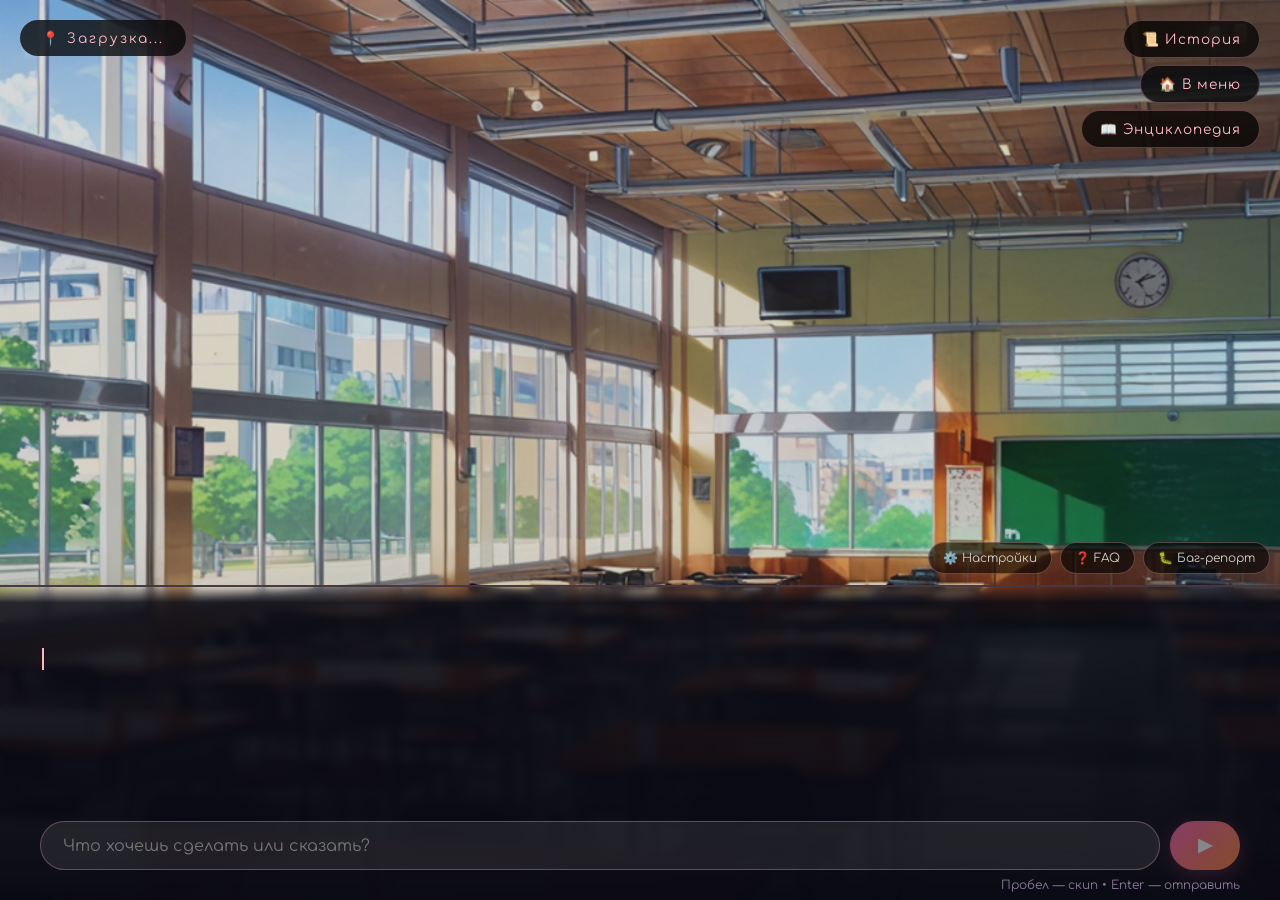
==== commit dd9d1305: "cards_npc" ====
--- a/templates/game.html
+++ b/templates/game.html
@@ -6,33 +6,11 @@
     <title>RP Future - Академия Сакура</title>
     <style>
         @import url('https://fonts.googleapis.com/css2?family=Comfortaa:wght@300;400;700&display=swap');
-
         * { margin: 0; padding: 0; box-sizing: border-box; }
-
-        body {
-            font-family: 'Comfortaa', 'Segoe UI', sans-serif;
-            height: 100vh; overflow: hidden;
-            background: #000; user-select: none; cursor: default;
-        }
-
-        .novel-container {
-            width: 100%; height: 100vh; position: relative;
-            display: flex; flex-direction: column;
-        }
-
-        /* Фон */
-        .scene-background {
-            position: absolute; top: 0; left: 0;
-            width: 100%; height: 100%; z-index: 0;
-            background-size: cover; background-position: center;
-            background-repeat: no-repeat;
-            transition: background-image 1s ease-in-out;
-        }
-        .scene-background::after {
-            content: ''; position: absolute; top: 0; left: 0;
-            width: 100%; height: 100%;
-            background: rgba(0,0,0,0.15); pointer-events: none;
-        }
+        body { font-family: 'Comfortaa', 'Segoe UI', sans-serif; height: 100vh; overflow: hidden; background: #000; user-select: none; cursor: default; }
+        .novel-container { width: 100%; height: 100vh; position: relative; display: flex; flex-direction: column; }
+        .scene-background { position: absolute; top: 0; left: 0; width: 100%; height: 100%; z-index: 0; background-size: cover; background-position: center; background-repeat: no-repeat; transition: background-image 1s ease-in-out; }
+        .scene-background::after { content: ''; position: absolute; top: 0; left: 0; width: 100%; height: 100%; background: rgba(0,0,0,0.15); pointer-events: none; }
         .bg-classroom { background-image: url('/static/images/backgrounds/bg_classroom.png'); }
         .bg-rooftop { background-image: url('/static/images/backgrounds/bg_rooftop.png'); }
         .bg-library { background-image: url('/static/images/backgrounds/bg_library.png'); }
@@ -49,282 +27,95 @@
         .bg-hallway { background-image: url('/static/images/backgrounds/bg_hallway.png'); }
         .bg-gate { background-image: url('/static/images/backgrounds/bg_gate.png'); }
         .bg-classroom-evening { background-image: url('/static/images/backgrounds/bg_classroom_evening.png'); }
-
-        .scene-vignette {
-            position: absolute; bottom: 0; left: 0;
-            width: 100%; height: 40%;
-            background: linear-gradient(0deg, rgba(0,0,0,0.5) 0%, rgba(0,0,0,0.2) 50%, transparent 100%);
-            z-index: 1; pointer-events: none;
-        }
-
-        .sakura-petals {
-            position: absolute; width: 100%; height: 100%;
-            pointer-events: none; z-index: 2; display: none;
-        }
+        .scene-vignette { position: absolute; bottom: 0; left: 0; width: 100%; height: 40%; background: linear-gradient(0deg, rgba(0,0,0,0.5) 0%, rgba(0,0,0,0.2) 50%, transparent 100%); z-index: 1; pointer-events: none; }
+        .sakura-petals { position: absolute; width: 100%; height: 100%; pointer-events: none; z-index: 2; display: none; }
         .sakura-petals.active { display: block; }
-        .petal {
-            position: absolute; width: 12px; height: 12px;
-            background: rgba(255,182,193,0.8);
-            border-radius: 50% 0 50% 50%;
-            animation: petalFall 8s linear infinite;
-        }
-        @keyframes petalFall {
-            0% { transform: translate(0,-10vh) rotate(0deg); opacity: 0; }
-            10% { opacity: 1; } 90% { opacity: 0.5; }
-            100% { transform: translate(100px,100vh) rotate(720deg); opacity: 0; }
-        }
-
-        .scene-area {
-            flex: 1; position: relative; min-height: 55%;
-            overflow: hidden; z-index: 1;
-        }
-
-        .sprites-container {
-            position: absolute; bottom: -5%; left: 0;
-            width: 100%; height: 100%;
-            display: flex; justify-content: center; align-items: flex-end;
-            gap: 30px; padding: 0 8%; z-index: 3;
-        }
-        .character-sprite {
-            position: relative;
-            transition: all 0.8s cubic-bezier(0.68,-0.55,0.265,1.55);
-            display: none;
-            filter: brightness(0.85) saturate(0.9) drop-shadow(0 10px 20px rgba(0,0,0,0.4));
-        }
+        .petal { position: absolute; width: 12px; height: 12px; background: rgba(255,182,193,0.8); border-radius: 50% 0 50% 50%; animation: petalFall 8s linear infinite; }
+        @keyframes petalFall { 0% { transform: translate(0,-10vh) rotate(0deg); opacity: 0; } 10% { opacity: 1; } 90% { opacity: 0.5; } 100% { transform: translate(100px,100vh) rotate(720deg); opacity: 0; } }
+        .scene-area { flex: 1; position: relative; min-height: 55%; overflow: hidden; z-index: 1; }
+        .sprites-container { position: absolute; bottom: -5%; left: 0; width: 100%; height: 100%; display: flex; justify-content: center; align-items: flex-end; gap: 30px; padding: 0 8%; z-index: 3; }
+        .character-sprite { position: relative; transition: all 0.8s cubic-bezier(0.68,-0.55,0.265,1.55); display: none; filter: brightness(0.85) saturate(0.9) drop-shadow(0 10px 20px rgba(0,0,0,0.4)); }
         .character-sprite.visible { display: block; animation: spriteAppear 0.8s ease; }
-        .character-sprite.highlighted {
-            filter: brightness(1.2) saturate(1.2) drop-shadow(0 0 30px rgba(255,255,255,0.8));
-            transform: translateY(-15px) scale(1.06); z-index: 10;
-        }
-        @keyframes spriteAppear {
-            from { opacity: 0; transform: translateY(80px); }
-            to { opacity: 1; transform: translateY(0); }
-        }
-        .character-sprite img {
-            max-height: 65vh; max-width: 28vw; min-width: 150px;
-            width: auto; height: auto; display: block;
-            transition: all 0.8s ease;
-            object-fit: contain; object-position: bottom;
-            margin-bottom: -5%;
-        }
-        .sprite-name {
-            position: absolute; bottom: -30px; left: 50%;
-            transform: translateX(-50%);
-            background: rgba(0,0,0,0.85); backdrop-filter: blur(10px);
-            color: #fff; padding: 5px 14px; border-radius: 15px;
-            font-size: 0.75em; white-space: nowrap; letter-spacing: 1px;
-            opacity: 0; transition: all 0.5s ease;
-        }
-        .character-sprite.highlighted .sprite-name {
-            opacity: 1; background: rgba(255,255,255,0.95);
-            color: #000; font-weight: 700;
-            box-shadow: 0 5px 20px rgba(0,0,0,0.3);
-        }
-        .emotion-bubble {
-            position: absolute; top: -25px; left: 50%;
-            transform: translateX(-50%); font-size: 1.8em;
-            animation: emotionFloat 2s ease-in-out infinite;
-            opacity: 0; transition: opacity 0.3s;
-        }
+        .character-sprite.highlighted { filter: brightness(1.2) saturate(1.2) drop-shadow(0 0 30px rgba(255,255,255,0.8)); transform: translateY(-15px) scale(1.06); z-index: 10; }
+        @keyframes spriteAppear { from { opacity: 0; transform: translateY(80px); } to { opacity: 1; transform: translateY(0); } }
+        .character-sprite img { max-height: 65vh; max-width: 28vw; min-width: 150px; width: auto; height: auto; display: block; transition: all 0.8s ease; object-fit: contain; object-position: bottom; margin-bottom: -5%; }
+        .sprite-name { position: absolute; bottom: -30px; left: 50%; transform: translateX(-50%); background: rgba(0,0,0,0.85); backdrop-filter: blur(10px); color: #fff; padding: 5px 14px; border-radius: 15px; font-size: 0.75em; white-space: nowrap; letter-spacing: 1px; opacity: 0; transition: all 0.5s ease; }
+        .character-sprite.highlighted .sprite-name { opacity: 1; background: rgba(255,255,255,0.95); color: #000; font-weight: 700; box-shadow: 0 5px 20px rgba(0,0,0,0.3); }
+        .emotion-bubble { position: absolute; top: -25px; left: 50%; transform: translateX(-50%); font-size: 1.8em; animation: emotionFloat 2s ease-in-out infinite; opacity: 0; transition: opacity 0.3s; }
         .character-sprite.highlighted .emotion-bubble { opacity: 1; }
-        @keyframes emotionFloat {
-            0%,100% { transform: translateX(-50%) translateY(0); }
-            50% { transform: translateX(-50%) translateY(-10px); }
-        }
-
-        .location-label {
-            position: absolute; top: 20px; left: 20px;
-            background: rgba(0,0,0,0.75); backdrop-filter: blur(15px);
-            color: #FFB6C1; padding: 10px 22px; border-radius: 25px;
-            font-size: 0.85em; letter-spacing: 2px;
-            z-index: 20;
-        }
-
-        .history-button {
-            position: absolute; top: 20px; right: 20px;
-            background: rgba(0,0,0,0.75); backdrop-filter: blur(15px);
-            color: #FFB6C1; border: 1px solid rgba(255,182,193,0.3);
-            padding: 10px 18px; border-radius: 25px; cursor: pointer;
-            font-size: 0.85em; z-index: 20; transition: all 0.3s; letter-spacing: 1px;
-        }
-        .history-button:hover { background: rgba(255,105,180,0.2); }
-
-        /* Текст */
-        .text-box-container {
-            background: linear-gradient(180deg, rgba(10,10,20,0) 0%, rgba(10,10,20,0.85) 5%, rgba(10,10,20,0.98) 100%);
-            padding: 25px 40px 30px; min-height: 35%;
-            display: flex; flex-direction: column;
-            border-top: 2px solid rgba(255,182,193,0.25);
-            position: relative; z-index: 10; backdrop-filter: blur(5px);
-        }
-        .speaker-name-box {
-            margin-bottom: 12px; display: none;
-            animation: slideName 0.5s cubic-bezier(0.68,-0.55,0.265,1.55);
-        }
-        @keyframes slideName {
-            from { opacity: 0; transform: translateX(-20px) scale(0.9); }
-            to { opacity: 1; transform: translateX(0) scale(1); }
-        }
-        .speaker-name {
-            display: inline-block; padding: 8px 24px;
-            border-radius: 25px; font-weight: 700; font-size: 1em;
-            letter-spacing: 1.5px; box-shadow: 0 4px 20px rgba(0,0,0,0.5);
-        }
-        .speaker-name::before {
-            content: ''; position: absolute; bottom: -5px; left: 22px;
-            width: 12px; height: 12px; background: inherit; transform: rotate(45deg);
-        }
-        .narrator-text {
-            color: #b0a0c0; font-style: italic; margin-bottom: 8px;
-            font-size: 0.9em; line-height: 1.6; opacity: 0.9;
-            min-height: 24px;
-        }
-        .dialogue-text {
-            color: #ffffff; font-size: 1.15em; line-height: 1.8;
-            margin-bottom: 15px; flex: 1; letter-spacing: 0.8px;
-            position: relative; min-height: 30px;
-        }
-        .typing-cursor {
-            display: inline-block; width: 2px; height: 1.2em;
-            background: #FFB6C1; margin-left: 2px;
-            vertical-align: text-bottom; animation: cursorBlink 0.8s infinite;
-        }
+        @keyframes emotionFloat { 0%,100% { transform: translateX(-50%) translateY(0); } 50% { transform: translateX(-50%) translateY(-10px); } }
+        .location-label { position: absolute; top: 20px; left: 20px; background: rgba(0,0,0,0.75); backdrop-filter: blur(15px); color: #FFB6C1; padding: 10px 22px; border-radius: 25px; font-size: 0.85em; letter-spacing: 2px; z-index: 20; }
+        .history-button, .menu-button, .encyclopedia-button { position: absolute; right: 20px; background: rgba(0,0,0,0.75); backdrop-filter: blur(15px); color: #FFB6C1; border: 1px solid rgba(255,182,193,0.3); padding: 10px 18px; border-radius: 25px; cursor: pointer; font-size: 0.85em; z-index: 20; transition: all 0.3s; letter-spacing: 1px; font-family: 'Comfortaa', sans-serif; }
+        .history-button { top: 20px; } .menu-button { top: 65px; } .encyclopedia-button { top: 110px; }
+        .history-button:hover, .menu-button:hover, .encyclopedia-button:hover { background: rgba(255,105,180,0.2); box-shadow: 0 0 20px rgba(255,105,180,0.3); }
+        .new-badge { position: absolute; top: -5px; right: -5px; width: 12px; height: 12px; background: #ff4444; border-radius: 50%; border: 2px solid rgba(0,0,0,0.8); animation: badgePulse 2s infinite; }
+        @keyframes badgePulse { 0%,100% { box-shadow: 0 0 0 0 rgba(255,68,68,0.7); } 50% { box-shadow: 0 0 0 8px rgba(255,68,68,0); } }
+        .text-box-container { background: linear-gradient(180deg, rgba(10,10,20,0) 0%, rgba(10,10,20,0.85) 5%, rgba(10,10,20,0.98) 100%); padding: 25px 40px 30px; min-height: 35%; display: flex; flex-direction: column; border-top: 2px solid rgba(255,182,193,0.25); position: relative; z-index: 10; backdrop-filter: blur(5px); }
+        .speaker-name-box { margin-bottom: 12px; display: none; animation: slideName 0.5s cubic-bezier(0.68,-0.55,0.265,1.55); }
+        @keyframes slideName { from { opacity: 0; transform: translateX(-20px) scale(0.9); } to { opacity: 1; transform: translateX(0) scale(1); } }
+        .speaker-name { display: inline-block; padding: 8px 24px; border-radius: 25px; font-weight: 700; font-size: 1em; letter-spacing: 1.5px; box-shadow: 0 4px 20px rgba(0,0,0,0.5); position: relative; }
+        .speaker-name::before { content: ''; position: absolute; bottom: -5px; left: 22px; width: 12px; height: 12px; background: inherit; transform: rotate(45deg); }
+        .narrator-text { color: #b0a0c0; font-style: italic; margin-bottom: 8px; font-size: 0.9em; line-height: 1.6; opacity: 0.9; min-height: 24px; }
+        .dialogue-text { color: #ffffff; font-size: 1.15em; line-height: 1.8; margin-bottom: 15px; flex: 1; letter-spacing: 0.8px; position: relative; min-height: 30px; }
+        .typing-cursor { display: inline-block; width: 2px; height: 1.2em; background: #FFB6C1; margin-left: 2px; vertical-align: text-bottom; animation: cursorBlink 0.8s infinite; }
         @keyframes cursorBlink { 0%,100% { opacity: 1; } 50% { opacity: 0; } }
-
         .input-area { display: flex; gap: 10px; margin-top: auto; }
-        #playerInput {
-            flex: 1; background: rgba(255,255,255,0.08);
-            border: 1px solid rgba(255,182,193,0.3); color: #fff;
-            padding: 14px 22px; border-radius: 30px;
-            font-family: 'Comfortaa', sans-serif; font-size: 1em;
-            outline: none; transition: all 0.3s ease;
-        }
-        #playerInput:focus {
-            border-color: #FFB6C1; background: rgba(255,255,255,0.12);
-            box-shadow: 0 0 25px rgba(255,182,193,0.2);
-        }
-        .send-button {
-            background: linear-gradient(135deg, #ff69b4, #ff8c42);
-            border: none; color: white; padding: 14px 28px;
-            border-radius: 30px; cursor: pointer; font-weight: 700;
-            font-size: 1.1em; transition: all 0.3s;
-            box-shadow: 0 5px 20px rgba(255,105,180,0.3);
-        }
-        .send-button:hover { transform: scale(1.08); }
-        .send-button:active { transform: scale(0.95); }
-        .send-button:disabled { opacity: 0.5; cursor: not-allowed; }
-
-        .continue-hint {
-            position: absolute; bottom: 8px; right: 40px;
-            color: #8a7a9a; font-size: 0.75em;
-            animation: hintPulse 2s infinite; pointer-events: none;
-        }
+        #playerInput { flex: 1; background: rgba(255,255,255,0.08); border: 1px solid rgba(255,182,193,0.3); color: #fff; padding: 14px 22px; border-radius: 30px; font-family: 'Comfortaa', sans-serif; font-size: 1em; outline: none; transition: all 0.3s ease; }
+        #playerInput:focus { border-color: #FFB6C1; background: rgba(255,255,255,0.12); box-shadow: 0 0 25px rgba(255,182,193,0.2); }
+        .send-button { background: linear-gradient(135deg, #ff69b4, #ff8c42); border: none; color: white; padding: 14px 28px; border-radius: 30px; cursor: pointer; font-weight: 700; font-size: 1.1em; transition: all 0.3s; box-shadow: 0 5px 20px rgba(255,105,180,0.3); }
+        .send-button:hover { transform: scale(1.08); } .send-button:active { transform: scale(0.95); } .send-button:disabled { opacity: 0.5; cursor: not-allowed; }
+        .continue-hint { position: absolute; bottom: 8px; right: 40px; color: #8a7a9a; font-size: 0.75em; animation: hintPulse 2s infinite; pointer-events: none; }
         @keyframes hintPulse { 0%,100% { opacity: 0.4; } 50% { opacity: 0.8; } }
-
-        /* Панель кнопок */
-        .top-panel {
-            position: absolute; top: -45px; right: 10px;
-            display: flex; gap: 8px; z-index: 15;
-        }
-        .top-btn {
-            background: rgba(0,0,0,0.6); backdrop-filter: blur(10px);
-            color: #ccc; border: 1px solid rgba(255,182,193,0.3);
-            padding: 8px 14px; border-radius: 20px;
-            font-family: 'Comfortaa', sans-serif; font-size: 0.75em;
-            cursor: pointer; transition: all 0.3s; white-space: nowrap;
-        }
-        .top-btn:hover {
-            background: rgba(255,105,180,0.25); color: #fff;
-            border-color: #FFB6C1;
-        }
-
-        /* Модалки */
-        .settings-modal, .history-modal {
-            position: fixed; top: 0; left: 0;
-            width: 100%; height: 100%;
-            z-index: 2000; display: none;
-            justify-content: center; align-items: center;
-        }
-        .settings-overlay, .history-overlay {
-            position: absolute; top: 0; left: 0;
-            width: 100%; height: 100%;
-            background: rgba(0,0,0,0.7); backdrop-filter: blur(5px);
-        }
-        .settings-panel, .history-panel {
-            position: relative; width: 90%; max-width: 500px;
-            max-height: 80vh;
-            background: rgba(20,20,40,0.95); border-radius: 20px;
-            border: 1px solid rgba(255,182,193,0.3); z-index: 1;
-            display: flex; flex-direction: column;
-            animation: slideUp 0.3s ease;
-            color: #ccc;
-        }
-        @keyframes slideUp {
-            from { transform: translateY(30px); opacity: 0; }
-            to { transform: translateY(0); opacity: 1; }
-        }
-        .settings-header, .history-header {
-            padding: 15px 20px;
-            border-bottom: 1px solid rgba(255,182,193,0.2);
-            display: flex; justify-content: space-between; align-items: center;
-            color: #FFB6C1; font-weight: 700; font-size: 1.1em;
-        }
-        .settings-close, .history-close {
-            background: none; border: none;
-            color: #FFB6C1; font-size: 1.3em; cursor: pointer;
-        }
-        .settings-body, .history-content {
-            padding: 20px; overflow-y: auto; max-height: 55vh;
-            line-height: 1.7; font-size: 0.9em;
-        }
-        .settings-body label {
-            display: block; margin: 15px 0 5px; color: #aaa; font-size: 0.85em;
-        }
-        .settings-body input[type="range"] {
-            width: 100%; margin: 5px 0 15px; accent-color: #FFB6C1;
-        }
-        .preview-box {
-            background: rgba(0,0,0,0.3); border-radius: 12px;
-            padding: 15px; margin: 10px 0;
-            border: 1px solid rgba(255,182,193,0.1);
-            min-height: 50px; transition: font-size 0.3s;
-        }
+        .top-panel { position: absolute; top: -45px; right: 10px; display: flex; gap: 8px; z-index: 15; }
+        .top-btn { background: rgba(0,0,0,0.6); backdrop-filter: blur(10px); color: #ccc; border: 1px solid rgba(255,182,193,0.3); padding: 8px 14px; border-radius: 20px; font-family: 'Comfortaa', sans-serif; font-size: 0.75em; cursor: pointer; transition: all 0.3s; white-space: nowrap; }
+        .top-btn:hover { background: rgba(255,105,180,0.25); color: #fff; border-color: #FFB6C1; }
+        .settings-modal, .history-modal { position: fixed; top: 0; left: 0; width: 100%; height: 100%; z-index: 2000; display: none; justify-content: center; align-items: center; }
+        .settings-overlay, .history-overlay { position: absolute; top: 0; left: 0; width: 100%; height: 100%; background: rgba(0,0,0,0.7); backdrop-filter: blur(5px); }
+        .settings-panel, .history-panel, .encyclopedia-panel { position: relative; width: 90%; max-width: 500px; max-height: 80vh; background: rgba(20,20,40,0.95); border-radius: 20px; border: 1px solid rgba(255,182,193,0.3); z-index: 1; display: flex; flex-direction: column; animation: slideUp 0.3s ease; color: #ccc; }
+        .encyclopedia-panel { max-width: 700px; }
+        @keyframes slideUp { from { transform: translateY(30px); opacity: 0; } to { transform: translateY(0); opacity: 1; } }
+        .settings-header, .history-header, .encyclopedia-header { padding: 15px 20px; border-bottom: 1px solid rgba(255,182,193,0.2); display: flex; justify-content: space-between; align-items: center; color: #FFB6C1; font-weight: 700; font-size: 1.1em; }
+        .settings-close, .history-close { background: none; border: none; color: #FFB6C1; font-size: 1.3em; cursor: pointer; }
+        .settings-body, .history-content { padding: 20px; overflow-y: auto; max-height: 55vh; line-height: 1.7; font-size: 0.9em; }
+        .settings-body label { display: block; margin: 15px 0 5px; color: #aaa; font-size: 0.85em; }
+        .settings-body input[type="range"] { width: 100%; margin: 5px 0 15px; accent-color: #FFB6C1; }
+        .preview-box { background: rgba(0,0,0,0.3); border-radius: 12px; padding: 15px; margin: 10px 0; border: 1px solid rgba(255,182,193,0.1); min-height: 50px; transition: font-size 0.3s; }
         .value-label { color: #FFB6C1; font-weight: 600; float: right; }
-
-        .history-entry {
-            margin-bottom: 10px; padding: 8px 12px; border-radius: 10px;
-            background: rgba(255,255,255,0.03); border-left: 3px solid transparent;
-        }
+        .history-entry { margin-bottom: 10px; padding: 8px 12px; border-radius: 10px; background: rgba(255,255,255,0.03); border-left: 3px solid transparent; }
         .history-entry.player { color: #FFB6C1; border-left-color: #FFB6C1; }
         .history-entry.narrator { color: #a0a0c0; font-style: italic; border-left-color: #a0a0c0; }
         .history-entry .who { font-weight: 700; font-size: 0.8em; margin-bottom: 3px; }
-
-        .faq-item {
-            margin-bottom: 15px; padding: 10px;
-            background: rgba(255,255,255,0.03); border-radius: 10px;
-            border-left: 2px solid rgba(255,182,193,0.3);
-        }
+        .faq-item { margin-bottom: 15px; padding: 10px; background: rgba(255,255,255,0.03); border-radius: 10px; border-left: 2px solid rgba(255,182,193,0.3); }
         .faq-q { color: #FFB6C1; font-weight: 700; margin-bottom: 5px; }
         .faq-a { color: #bbb; line-height: 1.6; }
-        .faq-example {
-            background: rgba(0,0,0,0.3); padding: 8px 12px;
-            border-radius: 8px; margin: 5px 0; font-style: italic; color: #aaa;
-        }
-
-        #bugText {
-            width: 100%; height: 100px;
-            background: rgba(255,255,255,0.05);
-            border: 1px solid rgba(255,182,193,0.3);
-            color: #fff; border-radius: 10px; padding: 10px;
-            font-family: 'Comfortaa',sans-serif; margin: 10px 0;
-            resize: vertical;
-        }
-
-        @media (max-width: 768px) {
-            .sprites-container { gap: 15px; padding: 0 2%; }
-            .character-sprite img { max-height: 45vh; max-width: 28vw; }
-            .text-box-container { padding: 20px 25px 25px; }
-        }
+        #bugText { width: 100%; height: 100px; background: rgba(255,255,255,0.05); border: 1px solid rgba(255,182,193,0.3); color: #fff; border-radius: 10px; padding: 10px; font-family: 'Comfortaa',sans-serif; margin: 10px 0; resize: vertical; }
+        .encyclopedia-grid { padding: 20px; overflow-y: auto; max-height: 60vh; display: flex; flex-wrap: wrap; gap: 15px; justify-content: center; }
+        .char-card { width: 140px; padding: 15px; background: rgba(255,255,255,0.03); border-radius: 15px; border: 1px solid rgba(255,182,193,0.1); text-align: center; cursor: pointer; transition: all 0.3s; position: relative; }
+        .char-card:hover { background: rgba(255,255,255,0.06); transform: translateY(-3px); }
+        .char-card.locked { filter: brightness(0.1) grayscale(1); cursor: not-allowed; }
+        .char-card.locked:hover { transform: none; background: rgba(255,255,255,0.03); }
+        .char-card .card-img { width: 100px; height: 120px; object-fit: contain; margin: 0 auto 8px; display: block; }
+        .char-card .card-name { font-weight: 700; font-size: 0.85em; color: #FFB6C1; }
+        .char-card.locked .card-name { color: #444; }
+        .char-card .card-new { position: absolute; top: 8px; right: 8px; width: 10px; height: 10px; background: #ff4444; border-radius: 50%; animation: badgePulse 2s infinite; }
+        .char-card .card-emoji { font-size: 3em; margin-bottom: 5px; }
+        .unlock-notification { position: fixed; top: 20px; left: 50%; transform: translateX(-50%); background: linear-gradient(135deg, #667eea, #764ba2); color: #fff; padding: 12px 24px; border-radius: 25px; font-family: 'Comfortaa', sans-serif; font-weight: 700; z-index: 3000; animation: notifIn 0.5s ease, notifOut 0.5s 3.5s ease forwards; box-shadow: 0 10px 30px rgba(0,0,0,0.4); text-align: center; }
+        @keyframes notifIn { from { opacity: 0; transform: translateX(-50%) translateY(-50px); } to { opacity: 1; transform: translateX(-50%) translateY(0); } }
+        @keyframes notifOut { from { opacity: 1; } to { opacity: 0; } }
+        .char-detail-panel { position: relative; width: 90%; max-width: 450px; background: rgba(20,20,40,0.95); border-radius: 20px; border: 1px solid rgba(255,182,193,0.3); z-index: 1; animation: slideUp 0.3s ease; }
+        .char-detail-header { padding: 15px 20px; border-bottom: 1px solid rgba(255,182,193,0.2); display: flex; justify-content: space-between; align-items: center; color: #FFB6C1; font-weight: 700; font-size: 1.2em; }
+        .char-detail-body { padding: 20px; display: flex; gap: 20px; align-items: flex-start; }
+        .char-detail-sprite img { width: 150px; max-height: 250px; object-fit: contain; border-radius: 10px; background: rgba(255,255,255,0.03); }
+        .char-detail-info { flex: 1; color: #ccc; }
+        .char-detail-role { color: #FFB6C1; font-weight: 600; margin-bottom: 8px; }
+        .char-detail-desc { font-size: 0.85em; line-height: 1.6; margin-bottom: 15px; color: #aaa; }
+        .relationship-bar-container { margin-top: 15px; }
+        .relationship-label { font-size: 0.8em; color: #888; margin-bottom: 5px; }
+        .relationship-bar { position: relative; height: 24px; background: linear-gradient(90deg, #ff4444 0%, #ffaa00 25%, #ffd700 40%, #aaa 50%, #7cfc00 60%, #4caf50 75%, #ff69b4 100%); border-radius: 12px; overflow: hidden; }
+        .relationship-fill { position: absolute; top: 0; right: 0; height: 100%; background: rgba(0,0,0,0.6); transition: width 0.5s ease; }
+        .relationship-emoji { position: absolute; top: 50%; left: 50%; transform: translate(-50%, -50%); font-size: 1.2em; pointer-events: none; z-index: 1; }
+        .relationship-value { text-align: center; font-weight: 700; margin-top: 5px; font-size: 0.9em; transition: color 0.3s; }
+        @media (max-width: 768px) { .sprites-container { gap: 15px; padding: 0 2%; } .character-sprite img { max-height: 45vh; max-width: 28vw; } .text-box-container { padding: 20px 25px 25px; } }
     </style>
 </head>
 <body>
@@ -332,28 +123,22 @@
         <div class="scene-background bg-classroom" id="sceneBackground"></div>
         <div class="scene-vignette"></div>
         <div class="sakura-petals" id="sakuraPetals"></div>
-
         <div class="scene-area" id="sceneArea">
             <div class="location-label" id="locationLabel">📍 Загрузка...</div>
             <div class="sprites-container" id="spritesContainer"></div>
         </div>
-
         <button class="history-button" onclick="showHistory()">📜 История</button>
-
+        <button class="menu-button" onclick="goToMenu()">🏠 В меню</button>
+        <button class="encyclopedia-button" onclick="openEncyclopedia()">📖 Энциклопедия<span class="new-badge" id="encyclopediaBadge" style="display:none;"></span></button>
         <div class="text-box-container">
             <div class="top-panel">
                 <button class="top-btn" onclick="openSettings()">⚙️ Настройки</button>
                 <button class="top-btn" onclick="openFAQ()">❓ FAQ</button>
                 <button class="top-btn" onclick="openBugReport()">🐛 Баг-репорт</button>
             </div>
-
-            <div class="speaker-name-box" id="speakerNameBox">
-                <span class="speaker-name" id="speakerName"></span>
-            </div>
+            <div class="speaker-name-box" id="speakerNameBox"><span class="speaker-name" id="speakerName"></span></div>
             <div class="narrator-text" id="narratorText"></div>
-            <div class="dialogue-text" id="dialogueText">
-                <span id="typingText"></span><span class="typing-cursor" id="typingCursor"></span>
-            </div>
+            <div class="dialogue-text" id="dialogueText"><span id="typingText"></span><span class="typing-cursor" id="typingCursor"></span></div>
             <div class="input-area">
                 <input type="text" id="playerInput" placeholder="Что хочешь сделать или сказать?" maxlength="200" autocomplete="off" disabled>
                 <button class="send-button" id="sendButton" disabled>▶</button>
@@ -365,91 +150,62 @@
     <!-- История -->
     <div class="history-modal" id="historyModal">
         <div class="history-overlay" onclick="closeHistory()"></div>
-        <div class="history-panel">
-            <div class="history-header">
-                <span>📜 История</span>
-                <button class="history-close" onclick="closeHistory()">✕</button>
-            </div>
-            <div class="history-content" id="historyContent"></div>
-        </div>
+        <div class="history-panel"><div class="history-header"><span>📜 История</span><button class="history-close" onclick="closeHistory()">✕</button></div><div class="history-content" id="historyContent"></div></div>
     </div>
 
     <!-- Настройки -->
     <div class="settings-modal" id="settingsModal">
         <div class="settings-overlay" onclick="closeSettings()"></div>
-        <div class="settings-panel">
-            <div class="settings-header">
-                <span>⚙️ Настройки</span>
-                <button class="settings-close" onclick="closeSettings()">✕</button>
-            </div>
+        <div class="settings-panel"><div class="settings-header"><span>⚙️ Настройки</span><button class="settings-close" onclick="closeSettings()">✕</button></div>
             <div class="settings-body">
-                <label>Размер текста: <span class="value-label" id="fontSizeLabel">18px</span></label>
-                <input type="range" id="fontSizeSlider" min="12" max="26" value="18" oninput="updateFontPreview()">
-                <div class="preview-box" id="fontPreview">
-                    <span style="color:#FFB6C1;">🗣️ Ты:</span> Привет! Меня зовут Юки.<br>
-                    <span style="color:#ff69b4;">📚 Моника:</span> Добро пожаловать в Академию Сакура!
-                </div>
-
-                <label>Скорость печати: <span class="value-label" id="speedLabel">40 мс</span></label>
-                <input type="range" id="speedSlider" min="10" max="100" value="40" step="5" oninput="updateSpeedPreview()">
-                <div class="preview-box">
-                    <span id="speedDemoText"></span><span class="typing-cursor" id="speedDemoCursor"></span>
-                </div>
-
+                <label>Размер текста: <span class="value-label" id="fontSizeLabel">18px</span></label><input type="range" id="fontSizeSlider" min="12" max="26" value="18" oninput="updateFontPreview()">
+                <div class="preview-box" id="fontPreview"><span style="color:#FFB6C1;">🗣️ Ты:</span> Привет!<br><span style="color:#ff69b4;">📚 Моника:</span> Добро пожаловать!</div>
+                <label>Скорость печати: <span class="value-label" id="speedLabel">40 мс</span></label><input type="range" id="speedSlider" min="10" max="100" value="40" step="5" oninput="updateSpeedPreview()">
+                <div class="preview-box"><span id="speedDemoText"></span><span class="typing-cursor" id="speedDemoCursor"></span></div>
                 <button class="top-btn" style="width:100%;margin-top:15px;text-align:center;" onclick="saveSettings()">💾 Сохранить</button>
-            </div>
-        </div>
+            </div></div>
     </div>
 
     <!-- FAQ -->
     <div class="settings-modal" id="faqModal">
         <div class="settings-overlay" onclick="closeFAQ()"></div>
-        <div class="settings-panel">
-            <div class="settings-header">
-                <span>❓ FAQ — Частые вопросы</span>
-                <button class="settings-close" onclick="closeFAQ()">✕</button>
-            </div>
+        <div class="settings-panel"><div class="settings-header"><span>❓ FAQ</span><button class="settings-close" onclick="closeFAQ()">✕</button></div>
             <div class="settings-body">
-                <div class="faq-item">
-                    <div class="faq-q">❓ Что такое RP Future?</div>
-                    <div class="faq-a">Это генеративная визуальная новелла. Ты играешь за ученика Академии Сакура, общаешься с персонажами, а ИИ (DeepSeek) в реальном времени создаёт ответы и развивает сюжет.</div>
-                </div>
-                <div class="faq-item">
-                    <div class="faq-q">❓ Как играть?</div>
-                    <div class="faq-a">Пиши свои действия или реплики в поле ввода и нажимай Enter (или кнопку ▶). Персонажи ответят тебе. Ты можешь:<br>• <b>Говорить</b> — "Привет, как дела?"<br>• <b>Действовать</b> — "Я подхожу к доске"<br>• <b>Наблюдать</b> — если написать "..." персонажи сами продолжат сцену</div>
-                </div>
-                <div class="faq-item">
-                    <div class="faq-q">❓ Примеры действий</div>
-                    <div class="faq-a">
-                        <div class="faq-example">👤 Ты: Привет, Рейко! Как тренировка?</div>
-                        <div class="faq-example">👤 Ты: Я сажусь за последнюю парту и достаю тетрадь</div>
-                        <div class="faq-example">👤 Ты: ...</div>
-                    </div>
-                </div>
-                <div class="faq-item">
-                    <div class="faq-q">❓ Как пропустить печать текста?</div>
-                    <div class="faq-a">Нажми <b>Пробел</b> или <b>кликни по текстовому полю</b> — весь текст появится сразу.</div>
-                </div>
-                <div class="faq-item">
-                    <div class="faq-q">❓ Как посмотреть историю?</div>
-                    <div class="faq-a">Нажми кнопку <b>📜 История</b> в правом верхнем углу сцены.</div>
-                </div>
-            </div>
-        </div>
+                <div class="faq-item"><div class="faq-q">❓ Что такое RP Future?</div><div class="faq-a">Генеративная визуальная новелла с ИИ.</div></div>
+                <div class="faq-item"><div class="faq-q">❓ Как играть?</div><div class="faq-a">Пиши действия или реплики в поле ввода, нажимай Enter.</div></div>
+                <div class="faq-item"><div class="faq-q">❓ Как пропустить печать?</div><div class="faq-a">Пробел или клик по текстовому полю.</div></div>
+            </div></div>
     </div>
 
     <!-- Баг-репорт -->
     <div class="settings-modal" id="bugModal">
         <div class="settings-overlay" onclick="closeBugReport()"></div>
-        <div class="settings-panel">
-            <div class="settings-header">
-                <span>🐛 Баг-репорт</span>
-                <button class="settings-close" onclick="closeBugReport()">✕</button>
-            </div>
-            <div class="settings-body">
-                <p>Нашли ошибку? Опишите её.</p>
-                <textarea id="bugText" placeholder="Опишите баг..."></textarea>
-                <button class="top-btn" style="width:100%;text-align:center;" onclick="submitBug()">📤 Отправить (заглушка)</button>
+        <div class="settings-panel"><div class="settings-header"><span>🐛 Баг-репорт</span><button class="settings-close" onclick="closeBugReport()">✕</button></div>
+            <div class="settings-body"><textarea id="bugText" placeholder="Опишите баг..."></textarea><button class="top-btn" style="width:100%;text-align:center;" onclick="submitBug()">📤 Отправить</button></div></div>
+    </div>
+
+    <!-- Энциклопедия -->
+    <div class="settings-modal" id="encyclopediaModal">
+        <div class="settings-overlay" onclick="closeEncyclopedia()"></div>
+        <div class="encyclopedia-panel"><div class="encyclopedia-header"><span>📖 Энциклопедия</span><button class="settings-close" onclick="closeEncyclopedia()">✕</button></div><div class="encyclopedia-grid" id="encyclopediaGrid"></div></div>
+    </div>
+
+    <!-- Детальная карточка -->
+    <div class="settings-modal" id="charDetailModal">
+        <div class="settings-overlay" onclick="closeCharDetail()"></div>
+        <div class="char-detail-panel">
+            <div class="char-detail-header"><span id="charDetailName"></span><button class="settings-close" onclick="closeCharDetail()">✕</button></div>
+            <div class="char-detail-body">
+                <div class="char-detail-sprite"><img id="charDetailImg" src="" alt=""></div>
+                <div class="char-detail-info">
+                    <div class="char-detail-role" id="charDetailRole"></div>
+                    <div class="char-detail-desc" id="charDetailDesc"></div>
+                    <div class="relationship-bar-container">
+                        <div class="relationship-label">Отношение:</div>
+                        <div class="relationship-bar"><div class="relationship-fill" id="relationshipFill"></div><div class="relationship-emoji" id="relationshipEmoji">😐</div></div>
+                        <div class="relationship-value" id="relationshipValue">0</div>
+                    </div>
+                </div>
             </div>
         </div>
     </div>
@@ -458,7 +214,7 @@
         const sessionId = new URLSearchParams(window.location.search).get('session');
         let gameData = null, currentScene = null, isTyping = false, typingTimeout = null, waitingForInput = true;
         let TYPING_SPEED = 40, FAST_TYPING_SPEED = 12;
-
+        let encyclopediaData = {}, hasNewDiscovery = false, currentCharDetail = null;
         const EMOTION_ICONS = {'радость':'😊','грусть':'😢','злость':'😠','удивление':'😲','нейтрально':'😐','смущение':'😳','восторг':'🤩','happy':'😊','sad':'😢','angry':'😠','surprised':'😲','normal':'😐','excited':'🤩','serious':'🧐','shy':'😳','flirty':'😏','worried':'😟','proud':'😤'};
         const CHAR_COLORS = {'garfild':'#ff8c42','monika':'#ff69b4','reiko':'#00d4aa','yuki':'#b8a9d4','takeshi':'#ff4444','hana':'#4da6ff','haru':'#ffd700','akira':'#7cfc00','sensei':'#deb887','yumi':'#ff9999','ryuu':'#808080','emi':'#ff1493'};
         const CHAR_NAMES = {'garfild':'Гарфилд','monika':'Моника','reiko':'Рейко','yuki':'Юки','takeshi':'Такеши','hana':'Хана','haru':'Хару','akira':'Акира','sensei':'Танака-сенсей','yumi':'Юми','ryuu':'Рю','emi':'Эми'};
@@ -466,281 +222,72 @@
         const LOCATION_NAMES = {'classroom':'Класс 2-B','rooftop':'Школьная крыша','library':'Библиотека','courtyard':'Школьный двор','cafeteria':'Столовая','gym':'Спортзал','clubroom':'Клубная комната','nursery':'Медкабинет','park':'Приморский парк','mall':'ТЦ Сакура-Молл','beach':'Пляж','shrine':'Храм','hallway':'Коридор','gate':'Ворота школы','classroom_evening':'Класс (вечер)'};
         const SPRITE_FILES = {'garfild':'boy_garfild','monika':'girl_monika','reiko':'girl_reiko','yuki':'girl_yuki','takeshi':'boy_takeshi','hana':'girl_hana','haru':'boy_haru','akira':'boy_akira','sensei':'boy_sensei','yumi':'girl_yumi','ryuu':'boy_ryuu','emi':'girl_emi'};
 
-        function createSprites() {
-            const chars = ['garfild','monika','reiko','yuki','takeshi','hana','haru','akira','sensei','yumi','ryuu','emi'];
-            const container = document.getElementById('spritesContainer');
-            chars.forEach((id, i) => {
-                const div = document.createElement('div');
-                div.className = 'character-sprite'; div.id = 'sprite-' + id; div.style.order = i + 1;
-                div.innerHTML = `<div class="emotion-bubble" id="emotion-${id}"></div><img src="/static/images/sprites/${SPRITE_FILES[id]}.png" alt="${CHAR_NAMES[id]}"><div class="sprite-name">${CHAR_EMOJIS[id]} ${CHAR_NAMES[id]}</div>`;
-                container.appendChild(div);
-            });
+        function createSprites() { const chars=['garfild','monika','reiko','yuki','takeshi','hana','haru','akira','sensei','yumi','ryuu','emi']; const c=document.getElementById('spritesContainer'); chars.forEach((id,i)=>{ const d=document.createElement('div');d.className='character-sprite';d.id='sprite-'+id;d.style.order=i+1; d.innerHTML=`<div class="emotion-bubble" id="emotion-${id}"></div><img src="/static/images/sprites/${SPRITE_FILES[id]}.png" alt="${CHAR_NAMES[id]}"><div class="sprite-name">${CHAR_EMOJIS[id]} ${CHAR_NAMES[id]}</div>`; c.appendChild(d); }); }
+        function updateSprites(s) { if(!s)return; Object.keys(s).forEach(id=>{ const el=document.getElementById('sprite-'+id), em=document.getElementById('emotion-'+id); if(!el)return; if(s[id]&&s[id].visible){ el.classList.add('visible'); s[id].highlight?el.classList.add('highlighted'):el.classList.remove('highlighted'); if(em&&s[id].emotion)em.textContent=EMOTION_ICONS[s[id].emotion]||'😐'; } else { el.classList.remove('visible','highlighted'); if(em)em.textContent=''; } }); }
+        function updateBackground(loc) { const bg=document.getElementById('sceneBackground'), p=document.getElementById('sakuraPetals'); bg.className='scene-background'; p.classList.remove('active'); const m={'classroom':'bg-classroom','rooftop':'bg-rooftop','library':'bg-library','courtyard':'bg-courtyard','cafeteria':'bg-cafeteria','gym':'bg-gym','clubroom':'bg-clubroom','nursery':'bg-nursery','park':'bg-park','mall':'bg-mall','beach':'bg-beach','shrine':'bg-shrine','hallway':'bg-hallway','gate':'bg-gate','classroom_evening':'bg-classroom-evening'}; if(m[loc]){bg.classList.add(m[loc]);if(loc==='courtyard')p.classList.add('active');}else bg.classList.add('bg-classroom'); }
+        function createPetals() { const c=document.getElementById('sakuraPetals'); for(let i=0;i<20;i++){ const p=document.createElement('div');p.className='petal';p.style.left=Math.random()*100+'%';p.style.animationDelay=Math.random()*8+'s';p.style.animationDuration=(Math.random()*6+6)+'s';c.appendChild(p); } }
+
+        async function loadGame() { if(!sessionId)return; try{ const r=await fetch('/api/load_game_data?session='+sessionId); const d=await r.json(); if(d.success){ gameData=d.game; document.getElementById('locationLabel').textContent='📍 '+d.game.location_name; updateBackground(d.game.current_location); if(gameData.game_history.length)await displayScene(gameData.game_history[gameData.game_history.length-1]); enableInput(); } }catch(e){console.error(e);} }
+        async function typeText(el,text,speed=TYPING_SPEED) { isTyping=true;el.textContent='';document.getElementById('typingCursor').style.display='inline-block';disableInput(); return new Promise(resolve=>{ let i=0; function type(){ if(i<text.length){ el.textContent+=text[i++]; const delay=(text[i-1]==='.'||text[i-1]==='!')?speed*5:(text[i-1]===',')?speed*2:speed+Math.random()*15; typingTimeout=setTimeout(type,delay); } else { document.getElementById('typingCursor').style.display='none';isTyping=false;resolve(); } } type(); }); }
+        function skipTyping() { if(isTyping&&typingTimeout){ clearTimeout(typingTimeout);isTyping=false; const el=document.getElementById('typingText'); if(currentScene)el.textContent=currentScene.type==='player_action'?'🗣️ '+currentScene.player_text:(currentScene.speaker_text||''); document.getElementById('typingCursor').style.display='none';enableInput(); } }
+
+        async function displayDialog(scene) { const nb=document.getElementById('speakerNameBox'),te=document.getElementById('typingText'); for(let i=0;i<scene.dialog_chain.length;i++){ const line=scene.dialog_chain[i],sid=line.speaker; const sprite=document.getElementById('sprite-'+sid); if(sprite)sprite.classList.add('highlighted'); nb.style.display='block'; const ne=document.getElementById('speakerName');ne.textContent=CHAR_NAMES[sid]||sid; const bg=CHAR_COLORS[sid]||'#fff';ne.style.background=bg;ne.style.color='#000';ne.style.boxShadow=`0 4px 15px ${bg}44`; te.innerHTML='';document.getElementById('typingCursor').style.display='inline-block';document.getElementById('typingCursor').style.background=bg; const sp=document.createElement('span');sp.style.color=bg;te.appendChild(sp); await typeText(sp,line.text,30);await new Promise(r=>setTimeout(r,400)); if(i<scene.dialog_chain.length-1&&sprite)sprite.classList.remove('highlighted'); } updateSprites(scene.sprites);document.getElementById('typingCursor').style.display='none'; }
+
+        async function displayScene(scene) {
+            currentScene=scene; const nb=document.getElementById('speakerNameBox');nb.style.display='none';document.getElementById('narratorText').textContent='';document.getElementById('typingText').textContent='';disableInput();
+            if(scene.type==='player_action'){ document.getElementById('typingText').style.color='#FFB6C1';document.getElementById('typingCursor').style.display='inline-block';await typeText(document.getElementById('typingText'),'🗣️ '+scene.player_text,FAST_TYPING_SPEED);enableInput();return; }
+            if(scene.sprites)updateSprites(scene.sprites);
+            if(scene.location){ updateBackground(scene.location);document.getElementById('locationLabel').textContent='📍 '+(LOCATION_NAMES[scene.location]||scene.location); }
+            if(scene.narrator_text)document.getElementById('narratorText').textContent=scene.narrator_text;
+            if(scene.dialog_chain&&scene.dialog_chain.length){ await displayDialog(scene); } else { const sid=scene.speaker_id||'narrator'; if(sid!=='narrator'){ nb.style.display='block'; const ne=document.getElementById('speakerName');ne.textContent=scene.speaker_name||CHAR_NAMES[sid]||'Персонаж';const bg=CHAR_COLORS[sid]||'#FFB6C1';ne.style.background=bg;ne.style.color='#000';ne.style.boxShadow=`0 4px 15px ${bg}44`; } document.getElementById('typingText').style.color=sid==='narrator'?'#c0c0c0':'#fff';document.getElementById('typingCursor').style.display='inline-block';await typeText(document.getElementById('typingText'),scene.speaker_text||'...'); }
+            waitingForInput=true;enableInput();
+            if(scene._new_discovery&&scene._new_discovery.length){ scene._new_discovery.forEach(cid=>showDiscoveryNotification(cid)); }
         }
-
-        function updateSprites(sprites) {
-            if (!sprites) return;
-            Object.keys(sprites).forEach(id => {
-                const s = document.getElementById('sprite-' + id);
-                const e = document.getElementById('emotion-' + id);
-                if (!s) return;
-                if (sprites[id] && sprites[id].visible) {
-                    s.classList.add('visible');
-                    sprites[id].highlight ? s.classList.add('highlighted') : s.classList.remove('highlighted');
-                    if (e && sprites[id].emotion) e.textContent = EMOTION_ICONS[sprites[id].emotion] || '😐';
-                } else {
-                    s.classList.remove('visible', 'highlighted');
-                    if (e) e.textContent = '';
-                }
-            });
+        function enableInput() { document.getElementById('playerInput').disabled=false;document.getElementById('sendButton').disabled=false;waitingForInput=true;setTimeout(()=>{if(!isTyping)document.getElementById('playerInput').focus();},100); }
+        function disableInput() { document.getElementById('playerInput').disabled=true;document.getElementById('sendButton').disabled=true;waitingForInput=false; }
+
+        async function sendAction() {
+            if(isTyping){skipTyping();return;} if(!waitingForInput)return;
+            const inp=document.getElementById('playerInput'),action=inp.value.trim(); if(!action){inp.focus();return;}
+            inp.value='';disableInput();
+            const playerScene={type:'player_action',player_text:action}; if(gameData)gameData.game_history.push(playerScene);
+            await displayScene(playerScene);
+            try{ const r=await fetch('/api/game_action',{method:'POST',headers:{'Content-Type':'application/json'},body:JSON.stringify({session_id:sessionId,action})}); const d=await r.json();
+                if(d.success&&d.scene){ if(gameData)gameData.game_history.push(d.scene); await new Promise(rs=>setTimeout(rs,600)); await displayScene(d.scene); await loadEncyclopediaState(); } }catch(e){console.error(e);enableInput();}
         }
 
-        function updateBackground(loc) {
-            const bg = document.getElementById('sceneBackground');
-            const petals = document.getElementById('sakuraPetals');
-            bg.className = 'scene-background'; petals.classList.remove('active');
-            const map = {'classroom':'bg-classroom','rooftop':'bg-rooftop','library':'bg-library','courtyard':'bg-courtyard','cafeteria':'bg-cafeteria','gym':'bg-gym','clubroom':'bg-clubroom','nursery':'bg-nursery','park':'bg-park','mall':'bg-mall','beach':'bg-beach','shrine':'bg-shrine','hallway':'bg-hallway','gate':'bg-gate','classroom_evening':'bg-classroom-evening'};
-            if (map[loc]) { bg.classList.add(map[loc]); if (loc === 'courtyard') petals.classList.add('active'); }
-            else bg.classList.add('bg-classroom');
-        }
-
-        function createPetals() {
-            const c = document.getElementById('sakuraPetals');
-            for (let i = 0; i < 20; i++) {
-                const p = document.createElement('div'); p.className = 'petal';
-                p.style.left = Math.random() * 100 + '%';
-                p.style.animationDelay = Math.random() * 8 + 's';
-                p.style.animationDuration = (Math.random() * 6 + 6) + 's';
-                c.appendChild(p);
-            }
-        }
-
-        async function loadGame() {
-            if (!sessionId) return;
-            try {
-                const r = await fetch('/api/load_game_data?session=' + sessionId);
-                const d = await r.json();
-                if (d.success) {
-                    gameData = d.game;
-                    document.getElementById('locationLabel').textContent = '📍 ' + d.game.location_name;
-                    updateBackground(d.game.current_location);
-                    if (gameData.game_history.length > 0) await displayScene(gameData.game_history[gameData.game_history.length - 1]);
-                    enableInput();
-                }
-            } catch (e) { console.error(e); }
-        }
-
-        async function typeText(el, text, speed = TYPING_SPEED) {
-            isTyping = true; el.textContent = '';
-            document.getElementById('typingCursor').style.display = 'inline-block';
-            disableInput();
-            return new Promise(resolve => {
-                let i = 0;
-                function type() {
-                    if (i < text.length) {
-                        el.textContent += text[i++];
-                        const delay = (text[i-1] === '.' || text[i-1] === '!') ? speed*5 : (text[i-1] === ',') ? speed*2 : speed + Math.random()*15;
-                        typingTimeout = setTimeout(type, delay);
-                    } else {
-                        document.getElementById('typingCursor').style.display = 'none';
-                        isTyping = false; resolve();
-                    }
-                }
-                type();
-            });
-        }
-
-        function skipTyping() {
-            if (isTyping && typingTimeout) {
-                clearTimeout(typingTimeout); isTyping = false;
-                const el = document.getElementById('typingText');
-                if (currentScene) el.textContent = currentScene.type === 'player_action' ? '🗣️ ' + currentScene.player_text : (currentScene.speaker_text || '');
-                document.getElementById('typingCursor').style.display = 'none';
-                enableInput();
-            }
-        }
-
-        async function displayDialog(scene) {
-            const nb = document.getElementById('speakerNameBox'), te = document.getElementById('typingText');
-            for (let i = 0; i < scene.dialog_chain.length; i++) {
-                const line = scene.dialog_chain[i], sid = line.speaker;
-                const sprite = document.getElementById('sprite-' + sid);
-                if (sprite) sprite.classList.add('highlighted');
-                nb.style.display = 'block';
-                const ne = document.getElementById('speakerName');
-                ne.textContent = CHAR_NAMES[sid] || sid;
-                const bg = CHAR_COLORS[sid] || '#fff';
-                ne.style.background = bg; ne.style.color = '#000'; ne.style.boxShadow = `0 4px 15px ${bg}44`;
-                te.innerHTML = '';
-                document.getElementById('typingCursor').style.display = 'inline-block';
-                document.getElementById('typingCursor').style.background = bg;
-                const sp = document.createElement('span'); sp.style.color = bg; te.appendChild(sp);
-                await typeText(sp, line.text, 30);
-                await new Promise(r => setTimeout(r, 400));
-                if (i < scene.dialog_chain.length - 1 && sprite) sprite.classList.remove('highlighted');
-            }
-            updateSprites(scene.sprites);
-            document.getElementById('typingCursor').style.display = 'none';
-        }
-
-        async function displayScene(scene) {
-            currentScene = scene;
-            const nb = document.getElementById('speakerNameBox'); nb.style.display = 'none';
-            document.getElementById('narratorText').textContent = '';
-            document.getElementById('typingText').textContent = '';
-            disableInput();
-            if (scene.type === 'player_action') {
-                document.getElementById('typingText').style.color = '#FFB6C1';
-                document.getElementById('typingCursor').style.display = 'inline-block';
-                await typeText(document.getElementById('typingText'), '🗣️ ' + scene.player_text, FAST_TYPING_SPEED);
-                enableInput(); return;
-            }
-            if (scene.sprites) updateSprites(scene.sprites);
-            if (scene.location) {
-                updateBackground(scene.location);
-                document.getElementById('locationLabel').textContent = '📍 ' + (LOCATION_NAMES[scene.location] || scene.location);
-            }
-            if (scene.narrator_text) document.getElementById('narratorText').textContent = scene.narrator_text;
-            if (scene.dialog_chain && scene.dialog_chain.length > 0) {
-                await displayDialog(scene);
-            } else {
-                const sid = scene.speaker_id || 'narrator';
-                if (sid !== 'narrator') {
-                    nb.style.display = 'block';
-                    const ne = document.getElementById('speakerName');
-                    ne.textContent = scene.speaker_name || CHAR_NAMES[sid] || 'Персонаж';
-                    const bg = CHAR_COLORS[sid] || '#FFB6C1';
-                    ne.style.background = bg; ne.style.color = '#000'; ne.style.boxShadow = `0 4px 15px ${bg}44`;
-                }
-                document.getElementById('typingText').style.color = sid === 'narrator' ? '#c0c0c0' : '#fff';
-                document.getElementById('typingCursor').style.display = 'inline-block';
-                await typeText(document.getElementById('typingText'), scene.speaker_text || '...');
-            }
-            waitingForInput = true; enableInput();
-        }
-
-        function enableInput() {
-            document.getElementById('playerInput').disabled = false;
-            document.getElementById('sendButton').disabled = false;
-            waitingForInput = true;
-            setTimeout(() => { if (!isTyping) document.getElementById('playerInput').focus(); }, 100);
-        }
-
-        function disableInput() {
-            document.getElementById('playerInput').disabled = true;
-            document.getElementById('sendButton').disabled = true;
-            waitingForInput = false;
-        }
-
-        async function sendAction() {
-            if (isTyping) { skipTyping(); return; }
-            if (!waitingForInput) return;
-            const inp = document.getElementById('playerInput');
-            const action = inp.value.trim();
-            if (!action) { inp.focus(); return; }
-            inp.value = ''; disableInput();
-            await displayScene({ type: 'player_action', player_text: action });
-            try {
-                const r = await fetch('/api/game_action', { method: 'POST', headers: { 'Content-Type': 'application/json' }, body: JSON.stringify({ session_id: sessionId, action }) });
-                const d = await r.json();
-                if (d.success && d.scene) { await new Promise(rs => setTimeout(rs, 600)); await displayScene(d.scene); }
-            } catch (e) { console.error(e); enableInput(); }
-        }
-
-        // История
-        function showHistory() {
-            if (!gameData || !gameData.game_history) return;
-            const c = document.getElementById('historyContent'); c.innerHTML = '';
-            gameData.game_history.forEach(scene => {
-                const div = document.createElement('div'); div.className = 'history-entry';
-                if (scene.type === 'player_action') {
-                    div.classList.add('player');
-                    div.innerHTML = `<div class="who">🗣️ Ты:</div><div>${scene.player_text}</div>`;
-                } else if (scene.speaker_id === 'narrator' || !scene.speaker_id) {
-                    div.classList.add('narrator');
-                    div.innerHTML = `<div>📖 ${scene.speaker_text || scene.narrator_text || ''}</div>`;
-                } else {
-                    div.style.borderLeftColor = CHAR_COLORS[scene.speaker_id] || '#fff';
-                    div.innerHTML = `<div class="who">${CHAR_EMOJIS[scene.speaker_id]||''} ${scene.speaker_name||CHAR_NAMES[scene.speaker_id]||scene.speaker_id}:</div><div>${scene.speaker_text||''}</div>`;
-                }
-                c.appendChild(div);
-            });
-            setTimeout(() => c.scrollTop = c.scrollHeight, 100);
-            document.getElementById('historyModal').style.display = 'flex';
-        }
-        function closeHistory() { document.getElementById('historyModal').style.display = 'none'; }
-
-        // Настройки
-        let currentFontSize = 18, currentSpeed = 40;
-        function openSettings() {
-            document.getElementById('settingsModal').style.display = 'flex';
-            document.getElementById('fontSizeSlider').value = currentFontSize;
-            document.getElementById('speedSlider').value = currentSpeed;
-            updateFontPreview();
-        }
-        function closeSettings() { document.getElementById('settingsModal').style.display = 'none'; }
-        function updateFontPreview() {
-            const size = document.getElementById('fontSizeSlider').value;
-            document.getElementById('fontSizeLabel').textContent = size + 'px';
-            document.getElementById('fontPreview').style.fontSize = size + 'px';
-        }
-        function updateSpeedPreview() {
-            const speed = document.getElementById('speedSlider').value;
-            document.getElementById('speedLabel').textContent = speed + ' мс';
-            const demoEl = document.getElementById('speedDemoText');
-            demoEl.textContent = '';
-            document.getElementById('speedDemoCursor').style.display = 'inline-block';
-            const txt = 'Это пример текста...'; let i = 0;
-            function type() { if (i < txt.length) { demoEl.textContent += txt[i++]; setTimeout(type, parseInt(speed)); } else { document.getElementById('speedDemoCursor').style.display = 'none'; } }
-            type();
-        }
-        function saveSettings() {
-            currentFontSize = parseInt(document.getElementById('fontSizeSlider').value);
-            currentSpeed = parseInt(document.getElementById('speedSlider').value);
-            document.getElementById('dialogueText').style.fontSize = currentFontSize + 'px';
-            document.getElementById('narratorText').style.fontSize = (currentFontSize * 0.8) + 'px';
-            TYPING_SPEED = currentSpeed; FAST_TYPING_SPEED = Math.floor(currentSpeed / 3);
-            localStorage.setItem('fontSize', currentFontSize);
-            localStorage.setItem('typingSpeed', currentSpeed);
-            closeSettings();
-        }
-        function loadSettings() {
-            const sf = localStorage.getItem('fontSize'), ss = localStorage.getItem('typingSpeed');
-            if (sf) { currentFontSize = parseInt(sf); document.getElementById('dialogueText').style.fontSize = currentFontSize + 'px'; document.getElementById('narratorText').style.fontSize = (currentFontSize*0.8)+'px'; }
-            if (ss) { currentSpeed = parseInt(ss); TYPING_SPEED = currentSpeed; FAST_TYPING_SPEED = Math.floor(currentSpeed/3); }
-        }
-
-        // FAQ
-        function openFAQ() { document.getElementById('faqModal').style.display = 'flex'; }
-        function closeFAQ() { document.getElementById('faqModal').style.display = 'none'; }
-
-        // Баг-репорт
-        function openBugReport() { document.getElementById('bugModal').style.display = 'flex'; }
-        function closeBugReport() { document.getElementById('bugModal').style.display = 'none'; }
-        function submitBug() {
-            const t = document.getElementById('bugText').value.trim();
-            if (!t) return;
-            alert('Спасибо! Баг-репорт будет отправлен.\n\n' + t);
-            document.getElementById('bugText').value = '';
-            closeBugReport();
-        }
-
-        // Закрытие модалок по клику на оверлей
-        document.addEventListener('click', e => {
-            if (e.target.classList.contains('history-overlay')) closeHistory();
-            if (e.target.classList.contains('settings-overlay')) { closeSettings(); closeFAQ(); closeBugReport(); }
-        });
-
-        // Обработчики
-        document.addEventListener('DOMContentLoaded', () => { createSprites(); createPetals(); loadSettings(); loadGame(); });
-        document.getElementById('playerInput').addEventListener('keydown', e => { if (e.key === 'Enter') { e.preventDefault(); sendAction(); } });
-        document.getElementById('sendButton').addEventListener('click', e => { e.preventDefault(); sendAction(); });
-        document.getElementById('sendButton').addEventListener('touchend', e => { e.preventDefault(); sendAction(); });
-        document.querySelector('.text-box-container').addEventListener('click', e => {
-            if (isTyping && e.target !== document.getElementById('playerInput') && e.target.id !== 'sendButton') { skipTyping(); }
-        });
-        document.addEventListener('keydown', e => {
-            if (e.key === ' ' && isTyping && document.activeElement !== document.getElementById('playerInput')) { e.preventDefault(); skipTyping(); }
-        });
+        function showHistory() { if(!gameData||!gameData.game_history)return; const c=document.getElementById('historyContent');c.innerHTML=''; gameData.game_history.forEach(scene=>{ const d=document.createElement('div');d.className='history-entry'; if(scene.type==='player_action'){d.classList.add('player');d.innerHTML=`<div class="who">🗣️ Ты:</div><div>${scene.player_text}</div>`;} else if(scene.speaker_id==='narrator'||!scene.speaker_id){d.classList.add('narrator');d.innerHTML=`<div>📖 ${scene.speaker_text||scene.narrator_text||''}</div>`;} else {d.style.borderLeftColor=CHAR_COLORS[scene.speaker_id]||'#fff';d.innerHTML=`<div class="who">${CHAR_EMOJIS[scene.speaker_id]||''} ${scene.speaker_name||CHAR_NAMES[scene.speaker_id]||scene.speaker_id}:</div><div>${scene.speaker_text||''}</div>`;} c.appendChild(d); }); setTimeout(()=>c.scrollTop=c.scrollHeight,100);document.getElementById('historyModal').style.display='flex'; }
+        function closeHistory() { document.getElementById('historyModal').style.display='none'; }
+        function goToMenu() { if(confirm('Вернуться в главное меню?')){ fetch('/api/saves/sync',{method:'POST',headers:{'Content-Type':'application/json'},body:JSON.stringify({session_id:sessionId})}); window.location.href='/'; } }
+
+        let currentFontSize=18,currentSpeed=40;
+        function openSettings() { document.getElementById('settingsModal').style.display='flex';document.getElementById('fontSizeSlider').value=currentFontSize;document.getElementById('speedSlider').value=currentSpeed;updateFontPreview(); }
+        function closeSettings() { document.getElementById('settingsModal').style.display='none'; }
+        function updateFontPreview() { const s=document.getElementById('fontSizeSlider').value;document.getElementById('fontSizeLabel').textContent=s+'px';document.getElementById('fontPreview').style.fontSize=s+'px'; }
+        function updateSpeedPreview() { const s=document.getElementById('speedSlider').value;document.getElementById('speedLabel').textContent=s+' мс'; const el=document.getElementById('speedDemoText');el.textContent='';document.getElementById('speedDemoCursor').style.display='inline-block'; const t='Это пример текста...';let i=0;function type(){if(i<t.length){el.textContent+=t[i++];setTimeout(type,parseInt(s));}else document.getElementById('speedDemoCursor').style.display='none';} type(); }
+        function saveSettings() { currentFontSize=parseInt(document.getElementById('fontSizeSlider').value);currentSpeed=parseInt(document.getElementById('speedSlider').value);document.getElementById('dialogueText').style.fontSize=currentFontSize+'px';document.getElementById('narratorText').style.fontSize=(currentFontSize*0.8)+'px';TYPING_SPEED=currentSpeed;FAST_TYPING_SPEED=Math.floor(currentSpeed/3);localStorage.setItem('fontSize',currentFontSize);localStorage.setItem('typingSpeed',currentSpeed);closeSettings(); }
+        function loadSettings() { const sf=localStorage.getItem('fontSize'),ss=localStorage.getItem('typingSpeed'); if(sf){currentFontSize=parseInt(sf);document.getElementById('dialogueText').style.fontSize=currentFontSize+'px';document.getElementById('narratorText').style.fontSize=(currentFontSize*0.8)+'px';} if(ss){currentSpeed=parseInt(ss);TYPING_SPEED=currentSpeed;FAST_TYPING_SPEED=Math.floor(currentSpeed/3);} }
+        function openFAQ() { document.getElementById('faqModal').style.display='flex'; } function closeFAQ() { document.getElementById('faqModal').style.display='none'; }
+        function openBugReport() { document.getElementById('bugModal').style.display='flex'; } function closeBugReport() { document.getElementById('bugModal').style.display='none'; }
+        function submitBug() { const t=document.getElementById('bugText').value.trim();if(!t)return;alert('Спасибо!');document.getElementById('bugText').value='';closeBugReport(); }
+
+        async function loadEncyclopediaState() { try{ const r=await fetch('/api/encyclopedia?session='+sessionId); const d=await r.json(); if(d.success){encyclopediaData=d.characters;hasNewDiscovery=d.has_new;document.getElementById('encyclopediaBadge').style.display=d.has_new?'block':'none';} }catch(e){} }
+        async function openEncyclopedia() { const grid=document.getElementById('encyclopediaGrid');grid.innerHTML='<div style="color:#666;text-align:center;padding:20px;">Загрузка...</div>'; try{ const r=await fetch('/api/encyclopedia?session='+sessionId); const d=await r.json(); if(d.success){encyclopediaData=d.characters;hasNewDiscovery=d.has_new;renderEncyclopedia();document.getElementById('encyclopediaModal').style.display='flex';} }catch(e){grid.innerHTML='<div style="color:#ff4444;">Ошибка</div>';} }
+        function renderEncyclopedia() { const grid=document.getElementById('encyclopediaGrid'); const chars=Object.values(encyclopediaData); grid.innerHTML=chars.map(c=>`<div class="char-card ${c.unlocked?'':'locked'}" onclick="${c.unlocked?`viewCharacter('${c.id}')`:''}" title="${c.unlocked?c.name:'???'}">${c.unlocked&&!c.viewed?'<div class="card-new"></div>':''}${c.unlocked?`<img src="/static/images/sprites/${c.sprite}.png" alt="${c.name}" class="card-img">`:`<div class="card-emoji">❓</div>`}<div class="card-name">${c.unlocked?c.emoji+' '+c.name:'???'}</div></div>`).join(''); document.getElementById('encyclopediaBadge').style.display=hasNewDiscovery?'block':'none'; }
+        function viewCharacter(charId) { fetch('/api/encyclopedia/view',{method:'POST',headers:{'Content-Type':'application/json'},body:JSON.stringify({session_id:sessionId,char_id:charId})}); if(encyclopediaData[charId]){ encyclopediaData[charId].viewed=true; currentCharDetail=encyclopediaData[charId]; showCharDetail(); } hasNewDiscovery=Object.values(encyclopediaData).some(c=>c.unlocked&&!c.viewed); renderEncyclopedia(); }
+        function showCharDetail() { const c=currentCharDetail; if(!c)return; document.getElementById('charDetailName').textContent=c.emoji+' '+c.name; document.getElementById('charDetailRole').textContent=c.role||''; document.getElementById('charDetailDesc').textContent=c.personality||''; document.getElementById('charDetailImg').src=`/static/images/sprites/${c.sprite}.png`; updateRelationshipBar(c.relationship||0); document.getElementById('charDetailModal').style.display='flex'; }
+        function updateRelationshipBar(value) { const fill=document.getElementById('relationshipFill'); const emoji=document.getElementById('relationshipEmoji'); const valEl=document.getElementById('relationshipValue'); const percent=((value+100)/200)*100; fill.style.width=(100-percent)+'%';fill.style.left=percent+'%'; if(value<=-75)emoji.textContent='😡';else if(value<=-50)emoji.textContent='😠';else if(value<=-25)emoji.textContent='😒';else if(value<=-5)emoji.textContent='😕';else if(value<=5)emoji.textContent='😐';else if(value<=25)emoji.textContent='🙂';else if(value<=50)emoji.textContent='😊';else if(value<=75)emoji.textContent='😍';else emoji.textContent='🥰'; valEl.textContent=(value>0?'+':'')+value; valEl.style.color=value<-10?'#ff4444':value>10?'#4caf50':'#aaa'; }
+        function closeCharDetail() { document.getElementById('charDetailModal').style.display='none';currentCharDetail=null; }
+        function closeEncyclopedia() { document.getElementById('encyclopediaModal').style.display='none'; }
+        function showDiscoveryNotification(charId) { const d=encyclopediaData[charId];if(!d)return; const n=document.createElement('div');n.className='unlock-notification';n.innerHTML=`✨ Вы встретили <b>${d.name}</b>! Подробности в энциклопедии 📖`;document.body.appendChild(n);setTimeout(()=>n.remove(),4000); }
+
+        document.addEventListener('click', e => { if(e.target.classList.contains('history-overlay'))closeHistory(); if(e.target.classList.contains('settings-overlay')){closeSettings();closeFAQ();closeBugReport();closeEncyclopedia();closeCharDetail();} });
+        document.addEventListener('DOMContentLoaded', () => { createSprites(); createPetals(); loadSettings(); loadEncyclopediaState(); loadGame(); });
+        document.getElementById('playerInput').addEventListener('keydown', e => { if(e.key==='Enter'){e.preventDefault();sendAction();} });
+        document.getElementById('sendButton').addEventListener('click', e => { e.preventDefault();sendAction(); });
+        document.getElementById('sendButton').addEventListener('touchend', e => { e.preventDefault();sendAction(); });
+        document.querySelector('.text-box-container').addEventListener('click', e => { if(isTyping&&e.target!==document.getElementById('playerInput')&&e.target.id!=='sendButton')skipTyping(); });
+        document.addEventListener('keydown', e => { if(e.key===' '&&isTyping&&document.activeElement!==document.getElementById('playerInput')){e.preventDefault();skipTyping();} });
     </script>
 </body>
 </html>
